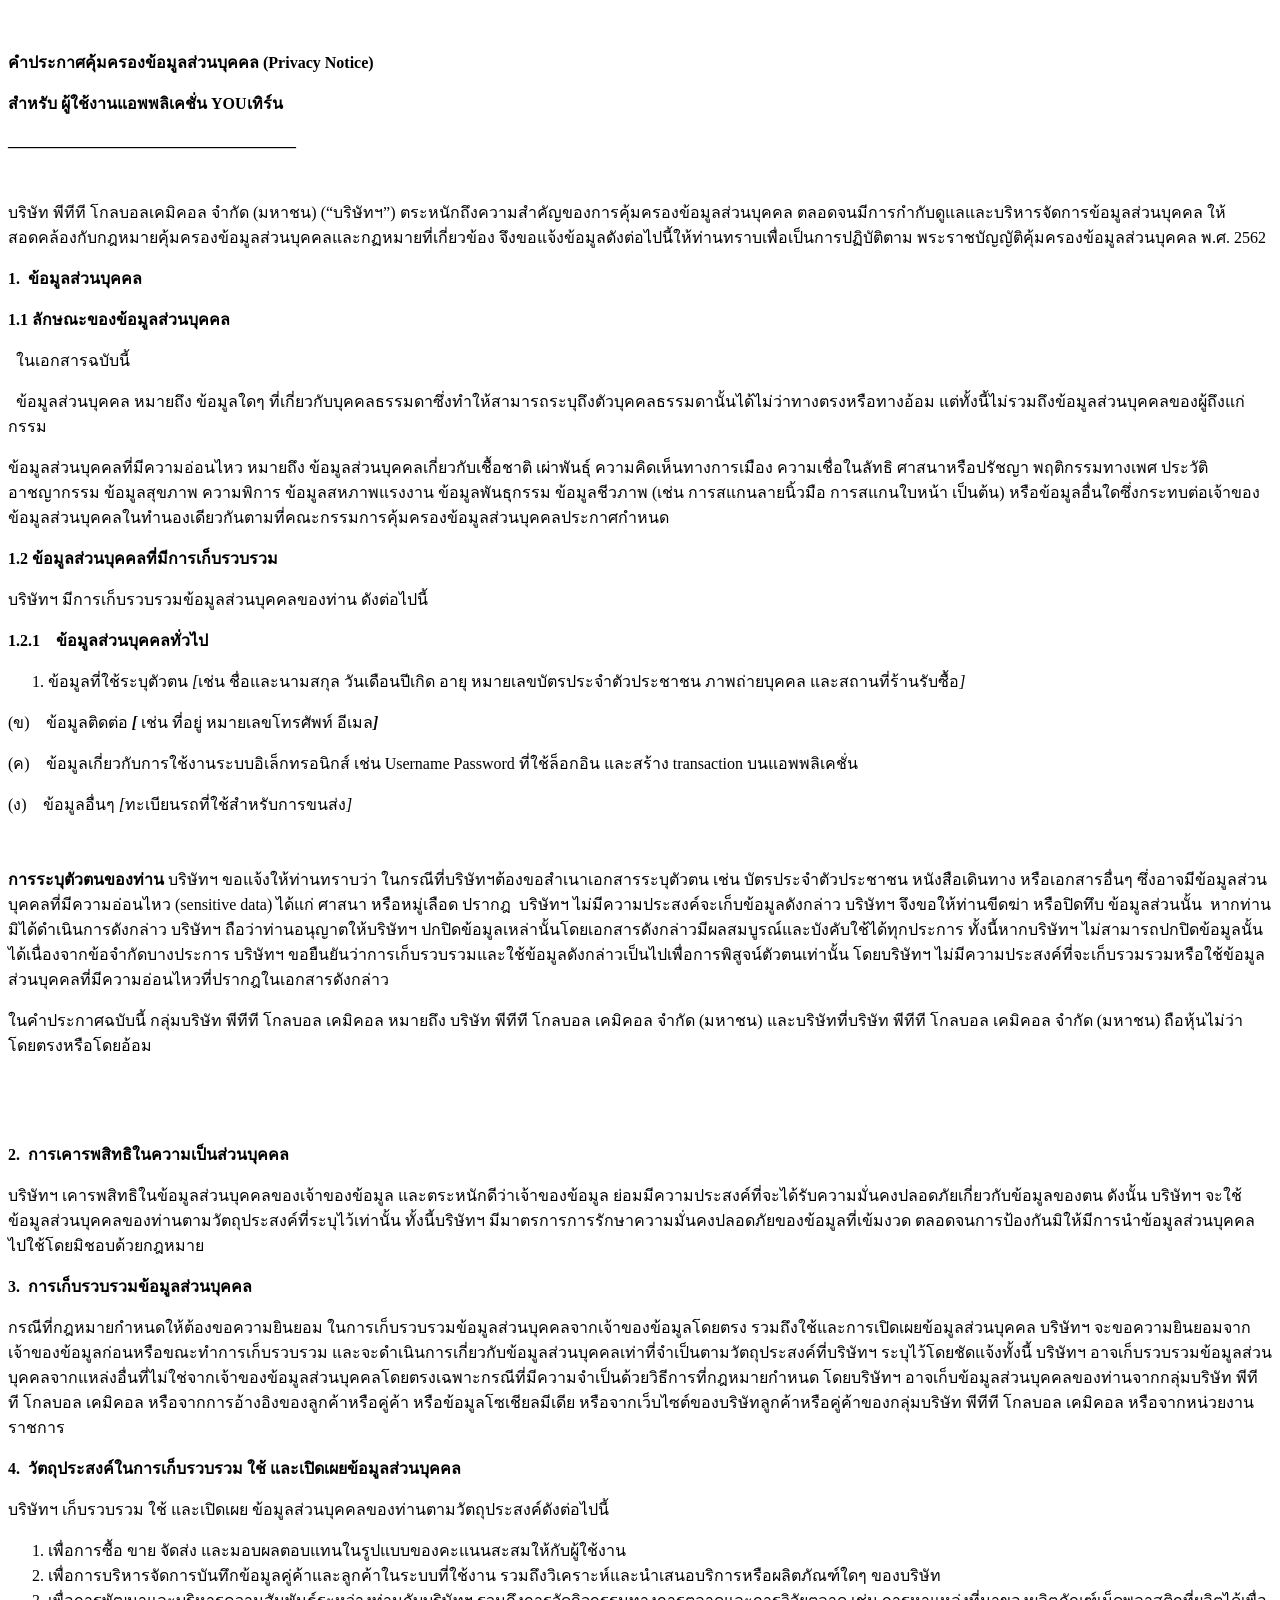
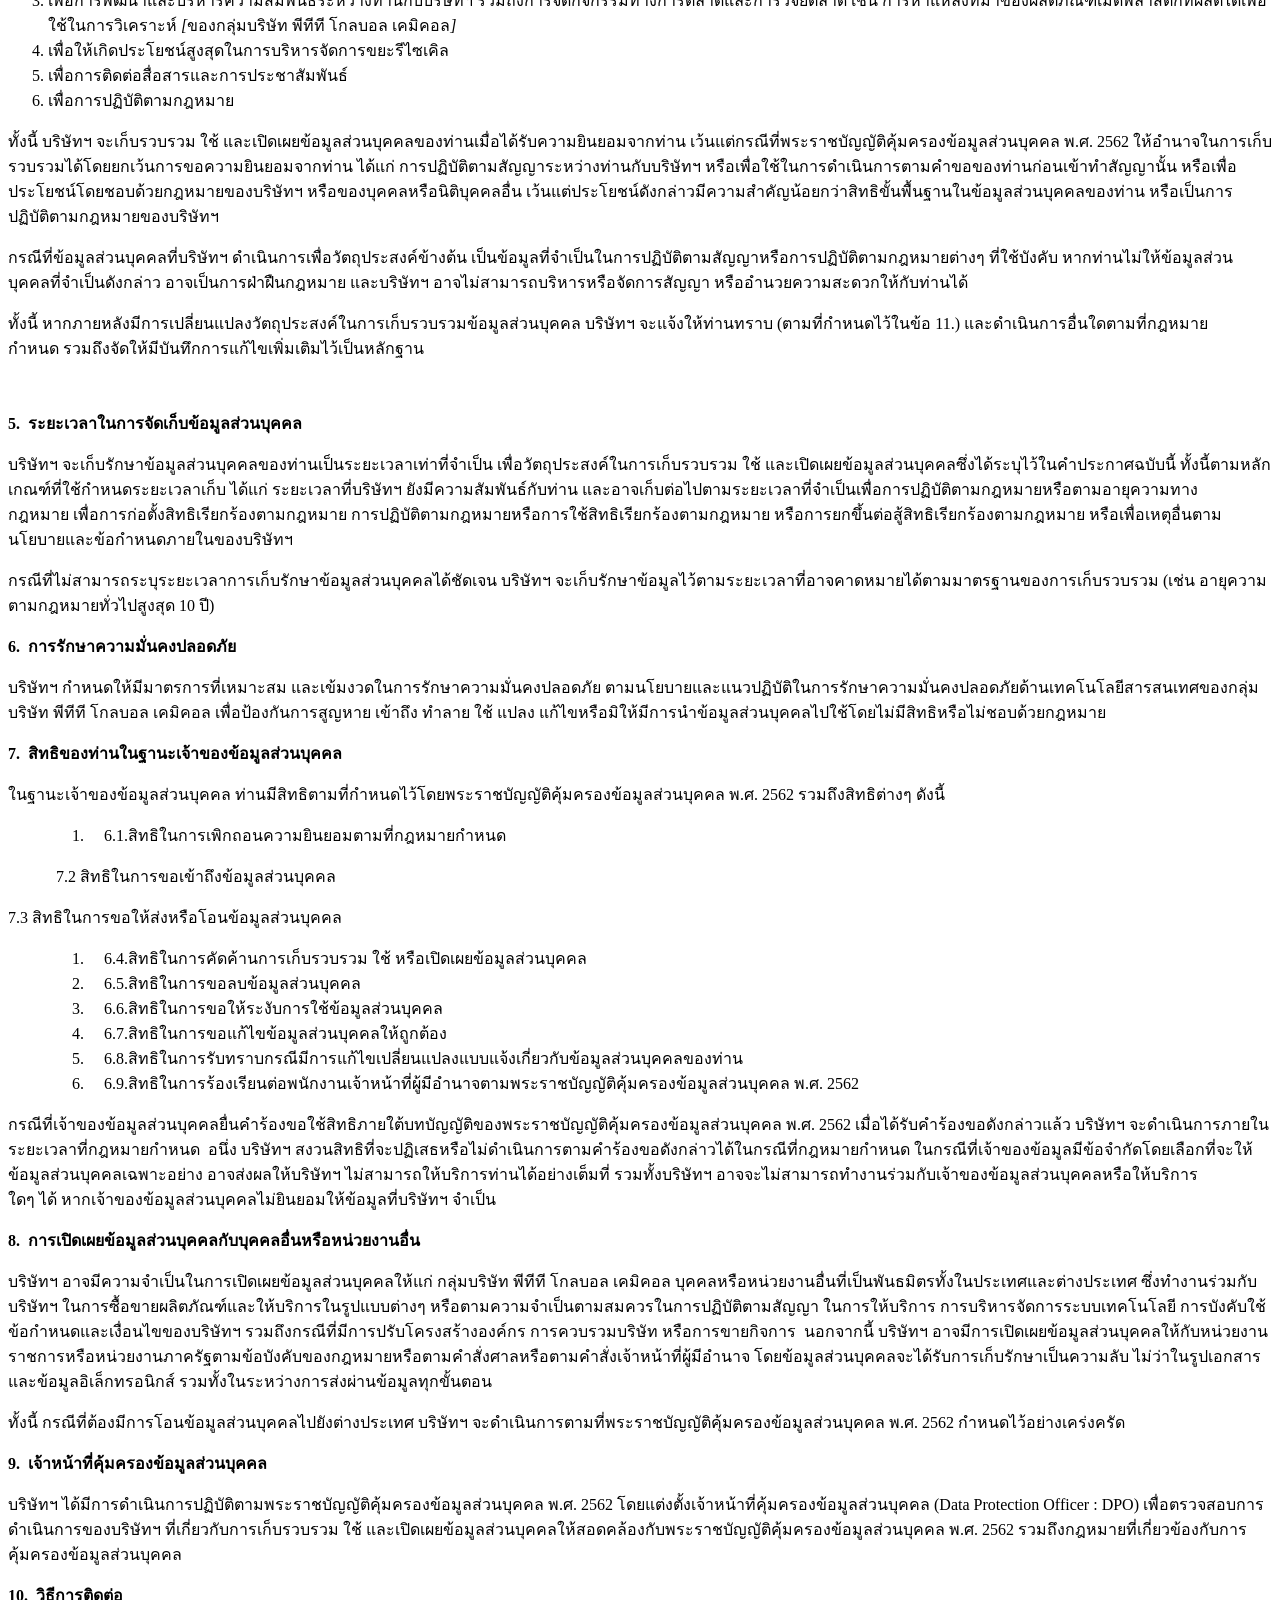
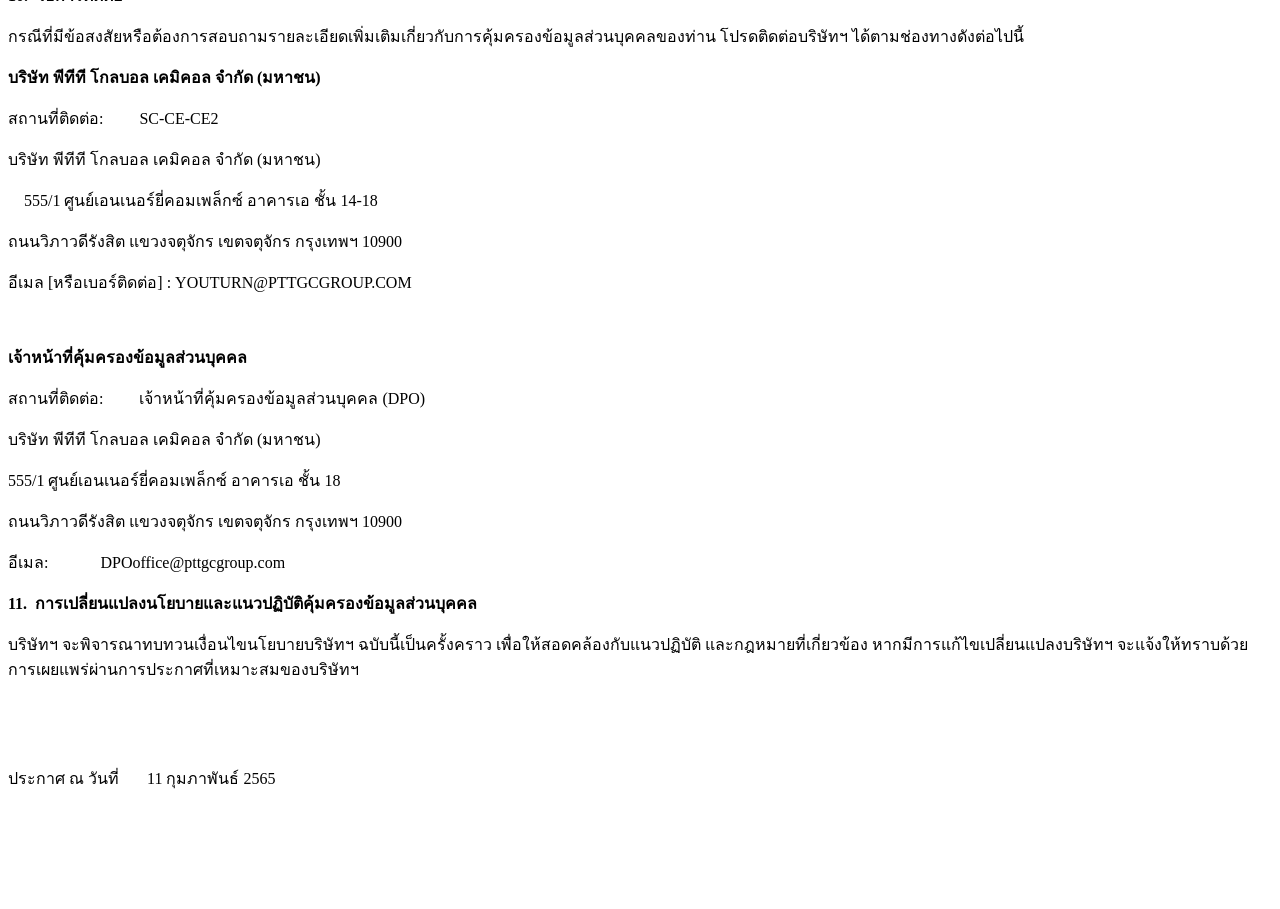
==== pdpa.html @ 8da5b26d "add pdpa" ====
<!DOCTYPE html>
<html>

<head>
    <title></title>
</head>

<body spellcheck="false">
    <p class="p1"><span class="Apple-converted-space">&nbsp;</span></p>
    <p class="p2"><strong>คำประกาศคุ้มครองข้อมูลส่วนบุคคล</strong><span class="s1"><strong>&nbsp;(Privacy Notice)</strong></span></p>
    <p class="p2"><strong>สำหรับ</strong><span class="s1"><strong>&nbsp;</strong></span><strong>ผู้ใช้งานแอพพลิเคชั่น</strong><span class="s1"><strong>&nbsp;YOU</strong></span><strong>เทิร์น</strong></p>
    <p class="p3"><strong>____________________________________</strong></p>
    <p class="p4"><br></p>
    <p class="p5">บริษัท<span class="s2">&nbsp;</span>พีทีที<span class="s2">&nbsp;</span>โกลบอลเคมิคอล<span class="s2">&nbsp;</span>จำกัด<span class="s2">&nbsp;(</span>มหาชน<span class="s2">) (&ldquo;</span>บริษัทฯ<span class="s2">&rdquo;)&nbsp;</span>ตระหนักถึงความสำคัญของการคุ้มครองข้อมูลส่วนบุคคล<span class="s2">&nbsp;</span>ตลอดจนมีการกำกับดูแลและบริหารจัดการข้อมูลส่วนบุคคล<span class="s2">&nbsp;</span>ให้สอดคล้องกับกฎหมายคุ้มครองข้อมูลส่วนบุคคลและกฏหมายที่เกี่ยวข้อง<span class="s2">&nbsp;</span>จึงขอแจ้งข้อมูลดังต่อไปนี้ให้ท่านทราบเพื่อเป็นการปฏิบัติตาม<span class="s2">&nbsp;</span>พระราชบัญญัติคุ้มครองข้อมูลส่วนบุคคล<span class="s2">&nbsp;</span>พ<span class="s3">.</span>ศ<span class="s3">.&nbsp;</span><span class="s2">2562</span></p>
    <p class="p6"><span class="s2"><strong>1.<span class="Apple-converted-space">&nbsp;&nbsp;</span></strong></span><strong>ข้อมูลส่วนบุคคล</strong><span class="s2"><strong><span class="Apple-converted-space">&nbsp;</span></strong></span></p>
    <p class="p6"><span class="s2"><strong>1.1&nbsp;</strong></span><strong>ลักษณะของข้อมูลส่วนบุคคล</strong></p>
    <p class="p7"><span class="s2"><span class="Apple-converted-space">&nbsp;&nbsp;</span></span>ในเอกสารฉบับนี้<span class="s2"><span class="Apple-converted-space">&nbsp;</span></span></p>
    <p class="p7"><span class="s2"><span class="Apple-converted-space">&nbsp;&nbsp;</span></span>ข้อมูลส่วนบุคคล<span class="s2">&nbsp;</span>หมายถึง<span class="s2">&nbsp;</span>ข้อมูลใดๆ<span class="s2">&nbsp;</span>ที่เกี่ยวกับบุคคลธรรมดาซึ่งทำให้สามารถระบุถึงตัวบุคคลธรรมดานั้นได้ไม่ว่าทางตรงหรือทางอ้อม<span class="s2">&nbsp;</span>แต่ทั้งนี้ไม่รวมถึงข้อมูลส่วนบุคคลของผู้ถึงแก่กรรม</p>
    <p class="p8">ข้อมูลส่วนบุคคลที่มีความอ่อนไหว<span class="s2">&nbsp;</span>หมายถึง<span class="s2">&nbsp;</span>ข้อมูลส่วนบุคคลเกี่ยวกับเชื้อชาติ<span class="s2">&nbsp;</span>เผ่าพันธุ์<span class="s2">&nbsp;</span>ความคิดเห็นทางการเมือง<span class="s2">&nbsp;</span>ความเชื่อในลัทธิ<span class="s2">&nbsp;</span>ศาสนาหรือปรัชญา<span class="s2">&nbsp;</span>พฤติกรรมทางเพศ<span class="s2">&nbsp;</span>ประวัติอาชญากรรม<span class="s2">&nbsp;</span>ข้อมูลสุขภาพ<span class="s2">&nbsp;</span>ความพิการ<span class="s2">&nbsp;</span>ข้อมูลสหภาพแรงงาน<span class="s2">&nbsp;</span>ข้อมูลพันธุกรรม<span class="s2">&nbsp;</span>ข้อมูลชีวภาพ<span class="s2">&nbsp;(</span>เช่น<span class="s2">&nbsp;</span>การสแกนลายนิ้วมือ<span class="s2">&nbsp;</span>การสแกนใบหน้า<span class="s2">&nbsp;</span>เป็นต้น<span class="s2">)&nbsp;</span>หรือข้อมูลอื่นใดซึ่งกระทบต่อเจ้าของข้อมูลส่วนบุคคลในทำนองเดียวกันตามที่คณะกรรมการคุ้มครองข้อมูลส่วนบุคคลประกาศกำหนด</p>
    <p class="p6"><span class="s2"><strong>1.2&nbsp;</strong></span><strong>ข้อมูลส่วนบุคคลที่มีการเก็บรวบรวม</strong></p>
    <p class="p6">บริษัทฯ<span class="s2">&nbsp;</span>มีการเก็บรวบรวมข้อมูลส่วนบุคคลของท่าน<span class="s2">&nbsp;</span>ดังต่อไปนี้<span class="s2"><span class="Apple-converted-space">&nbsp;</span></span></p>
    <p class="p9"><span class="s2"><strong>1.2.1 &nbsp; &nbsp;</strong></span><strong>ข้อมูลส่วนบุคคลทั่วไป</strong><span class="s2"><strong><span class="Apple-converted-space">&nbsp;</span></strong></span></p>
    <ol class="ol1">
        <li class="li10">ข้อมูลที่ใช้ระบุตัวตน<span class="s4">&nbsp;<em>[</em></span>เช่น<span class="s4"><em>&nbsp;</em></span>ชื่อและนามสกุล<span class="s4"><em>&nbsp;</em></span>วันเดือนปีเกิด<span class="s4"><em>&nbsp;</em></span>อายุ<span class="s4"><em>&nbsp;</em></span>หมายเลขบัตรประจำตัวประชาชน<span class="s4"><em>&nbsp;</em></span>ภาพถ่ายบุคคล<span class="s4"><em>&nbsp;</em></span>และสถานที่ร้านรับซื้อ<span class="s4"><em>]<span class="Apple-converted-space">&nbsp; &nbsp;</span></em></span></li>
    </ol>
    <p class="p11"><span class="s4">(</span>ข<span class="s4">) &nbsp; &nbsp;</span>ข้อมูลติดต่อ<span class="s4">&nbsp;<strong><em>[</em></strong><em>&nbsp;</em></span>เช่น<span class="s4"><em>&nbsp;</em></span>ที่อยู่<span class="s4"><em>&nbsp;</em></span>หมายเลขโทรศัพท์<span class="s4"><em>&nbsp;</em></span>อีเมล<span class="s4"><strong><em>]<span class="Apple-converted-space">&nbsp;</span></em></strong></span></p>
    <p class="p12"><span class="s4">(</span>ค<span class="s4">) &nbsp; &nbsp;</span>ข้อมูลเกี่ยวกับการใช้งานระบบอิเล็กทรอนิกส์<span class="s2"><strong><em>&nbsp;</em></strong></span>เช่น<span class="s2">&nbsp;Username Password&nbsp;</span>ที่ใช้ล็อกอิน<span class="s2">&nbsp;</span>และสร้าง<span class="s2">&nbsp;transaction&nbsp;</span>บนแอพพลิเคชั่น</p>
    <p class="p13"><span class="s4">(</span>ง<span class="s4">) &nbsp; &nbsp;</span>ข้อมูลอื่นๆ<span class="s4"><em>&nbsp;[</em></span>ทะเบียนรถที่ใช้สำหรับการขนส่ง<span class="s4"><em>]</em><span class="Apple-converted-space">&nbsp;</span></span></p>
    <p class="p14"><br></p>
    <p class="p15"><strong>การระบุตัวตนของท่าน</strong><span class="s4">&nbsp;</span>บริษัทฯ<span class="s4">&nbsp;</span>ขอแจ้งให้ท่านทราบว่า<span class="s4">&nbsp;</span>ในกรณีที่บริษัทฯต้องขอสำเนาเอกสารระบุตัวตน<span class="s4">&nbsp;</span>เช่น<span class="s4">&nbsp;</span>บัตรประจำตัวประชาชน<span class="s4">&nbsp;</span>หนังสือเดินทาง<span class="s4">&nbsp;</span>หรือเอกสารอื่นๆ<span class="s4">&nbsp;</span>ซึ่งอาจมีข้อมูลส่วนบุคคลที่มีความอ่อนไหว<span class="s4">&nbsp;(sensitive data)&nbsp;</span>ได้แก่<span class="s4">&nbsp;</span>ศาสนา<span class="s4">&nbsp;</span>หรือหมู่เลือด<span class="s4">&nbsp;</span>ปรากฎ<span class="s4"><span class="Apple-converted-space">&nbsp;&nbsp;</span></span>บริษัทฯ<span class="s4">&nbsp;</span>ไม่มีความประสงค์จะเก็บข้อมูลดังกล่าว<span class="s4">&nbsp;</span>บริษัทฯ<span class="s4">&nbsp;</span>จึงขอให้ท่านขีดฆ่า<span class="s4">&nbsp;</span>หรือปิดทึบ<span class="s4">&nbsp;</span>ข้อมูลส่วนนั้น<span class="s4"><span class="Apple-converted-space">&nbsp;&nbsp;</span></span>หากท่านมิได้ดำเนินการดังกล่าว<span class="s4">&nbsp;</span>บริษัทฯ<span class="s4">&nbsp;</span>ถือว่าท่านอนุญาตให้บริษัทฯ<span class="s4">&nbsp;</span>ปกปิดข้อมูลเหล่านั้นโดยเอกสารดังกล่าวมีผลสมบูรณ์และบังคับใช้ได้ทุกประการ<span class="s4">&nbsp;</span>ทั้งนี้หากบริษัทฯ<span class="s4">&nbsp;</span>ไม่สามารถปกปิดข้อมูลนั้นได้เนื่องจากข้อจำกัดบางประการ<span class="s4">&nbsp;</span>บริษัทฯ<span class="s4">&nbsp;</span>ขอยืนยันว่าการเก็บรวบรวมและใช้ข้อมูลดังกล่าวเป็นไปเพื่อการพิสูจน์ตัวตนเท่านั้น<span class="s4">&nbsp;</span>โดยบริษัทฯ<span class="s4">&nbsp;</span>ไม่มีความประสงค์ที่จะเก็บรวมรวมหรือใช้ข้อมูลส่วนบุคคลที่มีความอ่อนไหวที่ปรากฎในเอกสารดังกล่าว</p>
    <p class="p15">ในคำประกาศฉบับนี้<span class="s4">&nbsp;</span>กลุ่มบริษัท<span class="s4">&nbsp;</span>พีทีที<span class="s4">&nbsp;</span>โกลบอล<span class="s4">&nbsp;</span>เคมิคอล<span class="s4">&nbsp;</span>หมายถึง<span class="s4">&nbsp;</span>บริษัท<span class="s4">&nbsp;</span>พีทีที<span class="s4">&nbsp;</span>โกลบอล<span class="s4">&nbsp;</span>เคมิคอล<span class="s4">&nbsp;</span>จำกัด<span class="s4">&nbsp;(</span>มหาชน<span class="s4">)&nbsp;</span>และบริษัทที่บริษัท<span class="s4">&nbsp;</span>พีทีที<span class="s4">&nbsp;</span>โกลบอล<span class="s4">&nbsp;</span>เคมิคอล<span class="s4">&nbsp;</span>จำกัด<span class="s4">&nbsp;(</span>มหาชน<span class="s4">)&nbsp;</span>ถือหุ้นไม่ว่าโดยตรงหรือโดยอ้อม</p>
    <p class="p16"><br></p>
    <p class="p17" dir="rtl"><br></p>
    <p class="p6"><span class="s2"><strong>2.<span class="Apple-converted-space">&nbsp;&nbsp;</span></strong></span><strong>การเคารพสิทธิในความเป็นส่วนบุคคล</strong></p>
    <p class="p8">บริษัทฯ<span class="s2">&nbsp;</span>เคารพสิทธิในข้อมูลส่วนบุคคลของเจ้าของข้อมูล<span class="s2">&nbsp;</span>และตระหนักดีว่าเจ้าของข้อมูล<span class="s5">&nbsp;</span>ย่อมมีความประสงค์ที่จะได้รับความมั่นคงปลอดภัยเกี่ยวกับข้อมูลของตน<span class="s2">&nbsp;</span>ดังนั้น<span class="s2">&nbsp;</span>บริษัทฯ<span class="s2">&nbsp;</span>จะใช้ข้อมูลส่วนบุคคลของท่านตามวัตถุประสงค์ที่ระบุไว้เท่านั้น<span class="s2">&nbsp;</span>ทั้งนี้บริษัทฯ<span class="s2">&nbsp;</span>มีมาตรการการรักษาความมั่นคงปลอดภัยของข้อมูลที่เข้มงวด<span class="s2">&nbsp;</span>ตลอดจนการป้องกันมิให้มีการนำข้อมูลส่วนบุคคลไปใช้โดยมิชอบด้วยกฎหมาย</p>
    <p class="p6"><span class="s2"><strong>3.<span class="Apple-converted-space">&nbsp;&nbsp;</span></strong></span><strong>การเก็บรวบรวมข้อมูลส่วนบุคคล</strong><span class="s2"><strong><span class="Apple-converted-space">&nbsp;</span></strong></span></p>
    <p class="p18">กรณีที่กฎหมายกำหนดให้ต้องขอความยินยอม<span class="s2">&nbsp;</span>ในการเก็บรวบรวมข้อมูลส่วนบุคคลจากเจ้าของข้อมูลโดยตรง<span class="s2">&nbsp;</span>รวมถึงใช้และการเปิดเผยข้อมูลส่วนบุคคล<span class="s2">&nbsp;</span>บริษัทฯ<span class="s2">&nbsp;</span>จะขอความยินยอมจากเจ้าของข้อมูลก่อนหรือขณะทำการเก็บรวบรวม<span class="s2">&nbsp;</span>และจะดำเนินการเกี่ยวกับข้อมูลส่วนบุคคลเท่าที่จำเป็นตามวัตถุประสงค์ที่บริษัทฯ<span class="s2">&nbsp;</span>ระบุไว้โดยชัดแจ้งทั้งนี้<span class="s2">&nbsp;</span>บริษัทฯ<span class="s2">&nbsp;</span>อาจเก็บรวบรวมข้อมูลส่วนบุคคลจากแหล่งอื่นที่ไม่ใช่จากเจ้าของข้อมูลส่วนบุคคลโดยตรงเฉพาะกรณีที่มีความจำเป็นด้วยวิธีการที่กฎหมายกำหนด<span class="s2">&nbsp;</span>โดยบริษัทฯ<span class="s2">&nbsp;</span>อาจเก็บข้อมูลส่วนบุคคลของท่านจากกลุ่มบริษัท<span class="s2">&nbsp;</span>พีทีที<span class="s2">&nbsp;</span>โกลบอล<span class="s2">&nbsp;</span>เคมิคอล<span class="s2">&nbsp;</span>หรือจากการอ้างอิงของลูกค้าหรือคู่ค้า<span class="s2">&nbsp;</span>หรือ<span class="s6">ข้อมูลโซเชียลมีเดีย</span><span class="s2">&nbsp;</span>หรือจากเว็บไซต์ของบริษัทลูกค้าหรือคู่ค้าของกลุ่มบริษัท<span class="s2">&nbsp;</span>พีทีที<span class="s2">&nbsp;</span>โกลบอล<span class="s2">&nbsp;</span>เคมิคอล<span class="s2">&nbsp;</span>หรือจากหน่วยงานราชการ</p>
    <p class="p19"><span class="s2"><strong>4.<span class="Apple-converted-space">&nbsp;&nbsp;</span></strong></span><strong>วัตถุประสงค์ในการเก็บรวบรวม</strong><span class="s2"><strong>&nbsp;</strong></span><strong>ใช้</strong><span class="s2"><strong>&nbsp;</strong></span><strong>และเปิดเผยข้อมูลส่วนบุคคล</strong></p>
    <p class="p20">บริษัทฯ<span class="s4">&nbsp;</span>เก็บรวบรวม<span class="s4">&nbsp;</span>ใช้<span class="s4">&nbsp;</span>และเปิดเผย<span class="s4">&nbsp;</span>ข้อมูลส่วนบุคคลของท่านตามวัตถุประสงค์ดังต่อไปนี้<span class="s4"><span class="Apple-converted-space">&nbsp;</span></span></p>
    <ol class="ol1">
        <li class="li21"><span class="s6">เพื่อการซื้อ</span><span class="s8"><em>&nbsp;</em></span><span class="s6">ขาย</span><span class="s8"><em>&nbsp;</em></span><span class="s6">จัดส่ง</span><span class="s8"><em>&nbsp;</em></span><span class="s6">และมอบผลตอบแทนในรูปแบบของคะแนนสะสมให้กับผู้ใช้งาน</span></li>
        <li class="li21"><span class="s6">เพื่อการบริหารจัดการบันทึกข้อมูลคู่ค้าและลูกค้าในระบบที่ใช้งาน</span><span class="s8"><em>&nbsp;</em></span><span class="s6">รวมถึงวิเคราะห์และนำเสนอบริการหรือผลิตภัณฑ์ใดๆ</span><span class="s8"><em>&nbsp;</em></span><span class="s6">ของบริษัท</span></li>
        <li class="li22">เพื่อการพัฒนาและบริหารความสัมพันธ์ระหว่างท่านกับบริษัทฯ<span class="s4"><em>&nbsp;</em></span>รวมถึงการจัดกิจกรรมทางการตลาดและการวิจัยตลาด<span class="s4"><em>&nbsp;</em></span>เช่น<span class="s4"><em>&nbsp;</em></span>การหาแหล่งที่มาของผลิตภัณฑ์เม็ดพลาสติกที่ผลิตได้เพื่อใช้ในการวิเคราะห์<span class="s4"><em>&nbsp;[</em></span>ของกลุ่มบริษัท<span class="s4"><em>&nbsp;</em></span>พีทีที<span class="s4"><em>&nbsp;</em></span>โกลบอล<span class="s4"><em>&nbsp;</em></span>เคมิคอล<span class="s4"><em>]</em></span></li>
        <li class="li21"><span class="s6">เพื่อให้เกิดประโยชน์สูงสุดในการบริหารจัดการขยะรีไซเคิล</span></li>
        <li class="li21"><span class="s6">เพื่อการติดต่อสื่อสารและการประชาสัมพันธ์</span></li>
        <li class="li21"><span class="s6">เพื่อการปฏิบัติตามกฎหมาย</span></li>
    </ol>
    <p class="p23">ทั้งนี้<span class="s4">&nbsp;</span>บริษัทฯ<span class="s4">&nbsp;</span>จะเก็บรวบรวม<span class="s4">&nbsp;</span>ใช้<span class="s4">&nbsp;</span>และเปิดเผยข้อมูลส่วนบุคคลของท่านเมื่อได้รับความยินยอมจากท่าน<span class="s4">&nbsp;</span>เว้นแต่กรณีที่พระราชบัญญัติคุ้มครองข้อมูลส่วนบุคคล<span class="s4">&nbsp;</span>พ<span class="s4">.</span>ศ<span class="s4">. 2562&nbsp;</span>ให้อำนาจในการเก็บรวบรวมได้โดยยกเว้นการขอความยินยอมจากท่าน<span class="s4">&nbsp;</span>ได้แก่<span class="s4">&nbsp;</span>การปฏิบัติตามสัญญาระหว่างท่านกับบริษัทฯ<span class="s4">&nbsp;</span>หรือเพื่อใช้ในการดำเนินการตามคำขอของท่านก่อนเข้าทำสัญญานั้น<span class="s4">&nbsp;</span>หรือเพื่อประโยชน์โดยชอบด้วยกฎหมายของบริษัทฯ<span class="s4">&nbsp;</span>หรือของบุคคลหรือนิติบุคคลอื่น<span class="s4">&nbsp;</span>เว้นแต่ประโยชน์ดังกล่าวมีความสำคัญน้อยกว่าสิทธิขั้นพื้นฐานในข้อมูลส่วนบุคคลของท่าน<span class="s4">&nbsp;</span>หรือเป็นการปฏิบัติตามกฎหมายของบริษัทฯ</p>
    <p class="p23">กรณีที่ข้อมูลส่วนบุคคลที่บริษัทฯ<span class="s4">&nbsp;</span>ดำเนินการเพื่อวัตถุประสงค์ข้างต้น<span class="s4">&nbsp;</span>เป็นข้อมูลที่จำเป็นในการปฏิบัติตามสัญญาหรือการปฏิบัติตามกฎหมายต่างๆ<span class="s4">&nbsp;</span>ที่ใช้บังคับ<span class="s4">&nbsp;</span>หากท่านไม่ให้ข้อมูลส่วนบุคคลที่จำเป็นดังกล่าว<span class="s4">&nbsp;</span>อาจเป็นการฝ่าฝืนกฎหมาย<span class="s4">&nbsp;</span>และบริษัทฯ<span class="s4">&nbsp;</span>อาจไม่สามารถบริหารหรือจัดการสัญญา<span class="s4">&nbsp;</span>หรืออำนวยความสะดวกให้กับท่านได้</p>
    <p class="p23">ทั้งนี้<span class="s4">&nbsp;</span>หากภายหลังมีการเปลี่ยนแปลงวัตถุประสงค์ในการเก็บรวบรวมข้อมูลส่วนบุคคล<span class="s4">&nbsp;</span>บริษัทฯ<span class="s4">&nbsp;</span>จะแจ้งให้ท่านทราบ<span class="s4">&nbsp;(</span>ตามที่กำหนดไว้ในข้อ<span class="s4">&nbsp;11.)&nbsp;</span>และดำเนินการอื่นใดตามที่กฎหมายกำหนด<span class="s4">&nbsp;</span>รวมถึงจัดให้มีบันทึกการแก้ไขเพิ่มเติมไว้เป็นหลักฐาน</p>
    <p class="p24"><br></p>
    <p class="p6"><span class="s2"><strong>5.<span class="Apple-converted-space">&nbsp;&nbsp;</span></strong></span><strong>ระยะเวลาในการจัดเก็บข้อมูลส่วนบุคคล</strong><span class="s2"><strong><span class="Apple-converted-space">&nbsp;</span></strong></span></p>
    <p class="p23">บริษัทฯ<span class="s2">&nbsp;</span>จะเก็บรักษาข้อมูลส่วนบุคคลของท่านเป็นระยะเวลาเท่าที่จำเป็น<span class="s2">&nbsp;</span>เพื่อวัตถุประสงค์ในการเก็บรวบรวม<span class="s2">&nbsp;</span>ใช้<span class="s2">&nbsp;</span>และเปิดเผยข้อมูลส่วนบุคคลซึ่งได้ระบุไว้ในคำประกาศฉบับนี้<span class="s2">&nbsp;</span>ทั้งนี้ตามหลักเกณฑ์ที่ใช้กำหนดระยะเวลาเก็บ<span class="s2">&nbsp;</span>ได้แก่<span class="s2">&nbsp;</span>ระยะเวลาที่บริษัทฯ<span class="s2">&nbsp;</span>ยังมีความสัมพันธ์กับท่าน<span class="s2">&nbsp;</span>และอาจเก็บต่อไปตามระยะเวลาที่จำเป็นเพื่อการปฏิบัติตามกฎหมายหรือตามอายุความทางกฎหมาย<span class="s2">&nbsp;</span>เพื่อการก่อตั้งสิทธิเรียกร้องตามกฎหมาย<span class="s2">&nbsp;</span>การปฏิบัติตามกฎหมายหรือการใช้สิทธิเรียกร้องตามกฎหมาย<span class="s2">&nbsp;</span>หรือการยกขึ้นต่อสู้สิทธิเรียกร้องตามกฎหมาย<span class="s2">&nbsp;</span>หรือเพื่อเหตุอื่นตามนโยบายและข้อกำหนดภายในของบริษัทฯ</p>
    <p class="p25">กรณีที่ไม่สามารถระบุระยะเวลาการเก็บรักษาข้อมูลส่วนบุคคลได้ชัดเจน<span class="s2">&nbsp;</span>บริษัทฯ<span class="s2">&nbsp;</span>จะเก็บรักษาข้อมูลไว้ตามระยะเวลาที่อาจคาดหมายได้ตามมาตรฐานของการเก็บรวบรวม<span class="s2">&nbsp;(</span>เช่น<span class="s2">&nbsp;</span>อายุความตามกฎหมายทั่วไปสูงสุด<span class="s2">&nbsp;10&nbsp;</span>ปี<span class="s2">)</span></p>
    <p class="p6"><span class="s2"><strong>6.<span class="Apple-converted-space">&nbsp;&nbsp;</span></strong></span><strong>การรักษาความมั่นคงปลอดภัย</strong><span class="s2"><strong><span class="Apple-converted-space">&nbsp;</span></strong></span></p>
    <p class="p8">บริษัทฯ<span class="s2">&nbsp;</span>กำหนดให้มีมาตรการที่เหมาะสม<span class="s2">&nbsp;</span>และเข้มงวดในการรักษาความมั่นคงปลอดภัย<span class="s2">&nbsp;</span>ตามนโยบายและแนวปฏิบัติในการรักษาความมั่นคงปลอดภัยด้านเทคโนโลยีสารสนเทศของกลุ่มบริษัท<span class="s2">&nbsp;</span>พีทีที<span class="s2">&nbsp;</span>โกลบอล<span class="s2">&nbsp;</span>เคมิคอล<span class="s2">&nbsp;</span>เพื่อป้องกันการสูญหาย<span class="s2">&nbsp;</span>เข้าถึง<span class="s2">&nbsp;</span>ทำลาย<span class="s2">&nbsp;</span>ใช้<span class="s2">&nbsp;</span>แปลง<span class="s2">&nbsp;</span>แก้ไขหรือมิให้มีการนำข้อมูลส่วนบุคคลไปใช้โดยไม่มีสิทธิหรือไม่ชอบด้วยกฎหมาย<span class="s2"><span class="Apple-converted-space">&nbsp;</span></span></p>
    <p class="p6"><span class="s2"><strong>7.<span class="Apple-converted-space">&nbsp;&nbsp;</span></strong></span><strong>สิทธิของท่านในฐานะเจ้าของข้อมูลส่วนบุคคล</strong></p>
    <p class="p26">ในฐานะเจ้าของข้อมูลส่วนบุคคล<span class="s2">&nbsp;</span>ท่านมีสิทธิตามที่กำหนดไว้โดยพระราชบัญญัติคุ้มครองข้อมูลส่วนบุคคล<span class="s2">&nbsp;</span>พ<span class="s3">.</span>ศ<span class="s3">.&nbsp;</span><span class="s2">2562&nbsp;</span>รวมถึงสิทธิต่างๆ<span class="s2">&nbsp;</span>ดังนี้<span class="s2"><span class="Apple-converted-space">&nbsp;</span></span></p>
    <ol class="ol1">
        <ol class="ol1">
            <li class="li27"><span class="s2">&nbsp; &nbsp; 6.1.</span>สิทธิในการเพิกถอนความยินยอมตามที่กฎหมายกำหนด<span class="s2"><span class="Apple-converted-space">&nbsp;</span></span></li>
        </ol>
    </ol>
    <p class="p27"><span class="s2">&nbsp; &nbsp; &nbsp; &nbsp; &nbsp; &nbsp; 7.2&nbsp;</span>สิทธิในการขอเข้าถึงข้อมูลส่วนบุคคล<span class="s2"><span class="Apple-converted-space">&nbsp;</span></span></p>
    <p class="p28"><span class="s2">7.3&nbsp;</span>สิทธิในการขอให้ส่งหรือโอนข้อมูลส่วนบุคคล</p>
    <ol class="ol1">
        <ol class="ol1">
            <li class="li27"><span class="s2">&nbsp; &nbsp; 6.4.</span>สิทธิในการคัดค้านการเก็บรวบรวม<span class="s2">&nbsp;</span>ใช้<span class="s2">&nbsp;</span>หรือเปิดเผยข้อมูลส่วนบุคคล<span class="s2"><span class="Apple-converted-space">&nbsp;</span></span></li>
            <li class="li27"><span class="s2">&nbsp; &nbsp; 6.5.</span>สิทธิในการขอลบข้อมูลส่วนบุคคล</li>
            <li class="li27"><span class="s2">&nbsp; &nbsp; 6.6.</span>สิทธิในการขอให้ระงับการใช้ข้อมูลส่วนบุคคล<span class="s2"><span class="Apple-converted-space">&nbsp;</span></span></li>
            <li class="li27"><span class="s2">&nbsp; &nbsp; 6.7.</span>สิทธิในการขอแก้ไขข้อมูลส่วนบุคคลให้ถูกต้อง<span class="s2"><span class="Apple-converted-space">&nbsp;</span></span></li>
            <li class="li27"><span class="s2">&nbsp; &nbsp; 6.8.</span>สิทธิในการรับทราบกรณีมีการแก้ไขเปลี่ยนแปลงแบบแจ้งเกี่ยวกับข้อมูลส่วนบุคคลของท่าน</li>
            <li class="li27"><span class="s2">&nbsp; &nbsp; 6.9.</span>สิทธิในการร้องเรียนต่อพนักงานเจ้าหน้าที่ผู้มีอำนาจตามพระราชบัญญัติคุ้มครองข้อมูลส่วนบุคคล<span class="s2">&nbsp;</span>พ<span class="s2">.</span>ศ<span class="s2">. 2562</span></li>
        </ol>
    </ol>
    <p class="p29">กรณีที่เจ้าของข้อมูลส่วนบุคคลยื่นคำร้องขอใช้สิทธิภายใต้บทบัญญัติของพระราชบัญญัติคุ้มครองข้อมูลส่วนบุคคล<span class="s2">&nbsp;</span>พ<span class="s3">.</span>ศ<span class="s3">.&nbsp;</span><span class="s2">2562&nbsp;</span>เมื่อได้รับคำร้องขอดังกล่าวแล้ว<span class="s2">&nbsp;</span>บริษัทฯ<span class="s2">&nbsp;</span>จะดำเนินการภายในระยะเวลาที่กฎหมายกำหนด<span class="s2"><span class="Apple-converted-space">&nbsp;&nbsp;</span></span>อนึ่ง<span class="s2">&nbsp;</span>บริษัทฯ<span class="s2">&nbsp;</span>สงวนสิทธิที่จะปฏิเสธหรือไม่ดำเนินการตามคำร้องขอดังกล่าวได้ในกรณีที่กฎหมายกำหนด<span class="s2">&nbsp;</span>ในกรณีที่เจ้าของข้อมูลมีข้อจำกัดโดยเลือกที่จะให้ข้อมูลส่วนบุคคลเฉพาะอย่าง<span class="s2">&nbsp;</span>อาจส่งผลให้บริษัทฯ<span class="s2">&nbsp;</span>ไม่สามารถให้บริการท่านได้อย่างเต็มที่<span class="s2">&nbsp;</span>รวมทั้งบริษัทฯ<span class="s2">&nbsp;</span>อาจจะไม่สามารถทำงานร่วมกับเจ้าของข้อมูลส่วนบุคคลหรือให้บริการใดๆ<span class="s2">&nbsp;</span>ได้<span class="s2">&nbsp;</span>หากเจ้าของข้อมูลส่วนบุคคลไม่ยินยอมให้ข้อมูลที่บริษัทฯ<span class="s2">&nbsp;</span>จำเป็น</p>
    <p class="p6"><span class="s2"><strong>8.<span class="Apple-converted-space">&nbsp;&nbsp;</span></strong></span><strong>การเปิดเผยข้อมูลส่วนบุคคลกับบุคคลอื่นหรือหน่วยงานอื่น</strong></p>
    <p class="p30">บริษัทฯ<span class="s2">&nbsp;</span>อาจมีความจำเป็นในการเปิดเผยข้อมูลส่วนบุคคลให้แก่<span class="s2">&nbsp;</span>กลุ่มบริษัท<span class="s2">&nbsp;</span>พีทีที<span class="s2">&nbsp;</span>โกลบอล<span class="s2">&nbsp;</span>เคมิคอล<span class="s2">&nbsp;</span>บุคคลหรือหน่วยงานอื่นที่เป็นพันธมิตรทั้งในประเทศและต่างประเทศ<span class="s2">&nbsp;</span>ซึ่งทำงานร่วมกับบริษัทฯ<span class="s2">&nbsp;</span>ในการซื้อขายผลิตภัณฑ์และให้บริการในรูปแบบต่างๆ<span class="s2">&nbsp;</span>หรือตามความจำเป็นตามสมควรในการปฏิบัติตามสัญญา<span class="s2">&nbsp;</span>ในการให้บริการ<span class="s2">&nbsp;</span>การบริหารจัดการระบบเทคโนโลยี<span class="s2">&nbsp;</span>การบังคับใช้ข้อกำหนดและเงื่อนไขของบริษัทฯ<span class="s2">&nbsp;</span>รวมถึงกรณีที่มีการปรับโครงสร้างองค์กร<span class="s2">&nbsp;</span>การควบรวมบริษัท<span class="s2">&nbsp;</span>หรือการขายกิจการ<span class="s2"><span class="Apple-converted-space">&nbsp;&nbsp;</span></span>นอกจากนี้<span class="s2">&nbsp;</span>บริษัทฯ<span class="s2">&nbsp;</span>อาจมีการเปิดเผยข้อมูลส่วนบุคคลให้กับหน่วยงานราชการหรือหน่วยงานภาครัฐตามข้อบังคับของกฎหมายหรือตามคำสั่งศาลหรือตามคำสั่งเจ้าหน้าที่ผู้มีอำนาจ<span class="s5">&nbsp;</span>โดยข้อมูลส่วนบุคคลจะได้รับการเก็บรักษาเป็นความลับ<span class="s2">&nbsp;</span>ไม่ว่าในรูปเอกสารและข้อมูลอิเล็กทรอนิกส์<span class="s2">&nbsp;</span>รวมทั้งในระหว่างการส่งผ่านข้อมูลทุกขั้นตอน<span class="s2"><span class="Apple-converted-space">&nbsp;</span></span></p>
    <p class="p26">ทั้งนี้<span class="s2">&nbsp;</span>กรณีที่ต้องมีการโอนข้อมูลส่วนบุคคลไปยังต่างประเทศ<span class="s2">&nbsp;</span>บริษัทฯ<span class="s2">&nbsp;</span>จะดำเนินการตามที่พระราชบัญญัติคุ้มครองข้อมูลส่วนบุคคล<span class="s2">&nbsp;</span>พ<span class="s2">.</span>ศ<span class="s2">. 2562&nbsp;</span>กำหนดไว้อย่างเคร่งครัด<span class="s2"><span class="Apple-converted-space">&nbsp;</span></span></p>
    <p class="p6"><span class="s2"><strong>9.<span class="Apple-converted-space">&nbsp;&nbsp;</span></strong></span><strong>เจ้าหน้าที่คุ้มครองข้อมูลส่วนบุคคล</strong></p>
    <p class="p26">บริษัทฯ<span class="s2">&nbsp;</span>ได้มีการดำเนินการปฏิบัติตามพระราชบัญญัติคุ้มครองข้อมูลส่วนบุคคล<span class="s2">&nbsp;</span>พ<span class="s2">.</span>ศ<span class="s2">. 2562&nbsp;</span>โดยแต่งตั้งเจ้าหน้าที่คุ้มครองข้อมูลส่วนบุคคล<span class="s2">&nbsp;(Data Protection Officer : DPO)&nbsp;</span>เพื่อตรวจสอบการดำเนินการของบริษัทฯ<span class="s2">&nbsp;</span>ที่เกี่ยวกับการเก็บรวบรวม<span class="s2">&nbsp;</span>ใช้<span class="s2">&nbsp;</span>และเปิดเผยข้อมูลส่วนบุคคลให้สอดคล้องกับพระราชบัญญัติคุ้มครองข้อมูลส่วนบุคคล<span class="s2">&nbsp;</span>พ<span class="s2">.</span>ศ<span class="s2">. 2562&nbsp;</span>รวมถึงกฎหมายที่เกี่ยวข้องกับการคุ้มครองข้อมูลส่วนบุคคล<span class="s2"><span class="Apple-converted-space">&nbsp;</span></span></p>
    <p class="p31"><span class="s2"><strong>10.<span class="Apple-converted-space">&nbsp;&nbsp;</span></strong></span><strong>วิธีการติดต่อ</strong></p>
    <p class="p32">กรณีที่มีข้อสงสัยหรือต้องการสอบถามรายละเอียดเพิ่มเติมเกี่ยวกับการคุ้มครองข้อมูลส่วนบุคคลของท่าน<span class="s2">&nbsp;</span>โปรดติดต่อบริษัทฯ<span class="s2">&nbsp;</span>ได้ตามช่องทางดังต่อไปนี้</p>
    <p class="p33"><strong>บริษัท</strong><span class="s2"><strong>&nbsp;</strong></span><strong>พีทีที</strong><span class="s2"><strong>&nbsp;</strong></span><strong>โกลบอล</strong><span class="s2"><strong>&nbsp;</strong></span><strong>เคมิคอล</strong><span class="s2"><strong>&nbsp;</strong></span><strong>จำกัด</strong><span class="s2"><strong>&nbsp;(</strong></span><strong>มหาชน</strong><span class="s2"><strong>)</strong></span></p>
    <p class="p34"><span class="s9">สถานที่ติดต่อ</span>: &nbsp; &nbsp; &nbsp; &nbsp; SC-CE-CE2</p>
    <p class="p35">บริษัท<span class="s2">&nbsp;</span>พีทีที<span class="s2">&nbsp;</span>โกลบอล<span class="s2">&nbsp;</span>เคมิคอล<span class="s2">&nbsp;</span>จำกัด<span class="s2">&nbsp;(</span>มหาชน<span class="s2">)</span></p>
    <p class="p36"><span class="s2">&nbsp; &nbsp; 555/1&nbsp;</span>ศูนย์เอนเนอร์ยี่คอมเพล็กซ์<span class="s2">&nbsp;</span>อาคารเอ<span class="s2">&nbsp;</span>ชั้น<span class="s2">&nbsp;14-18</span></p>
    <p class="p35">ถนนวิภาวดีรังสิต<span class="s2">&nbsp;</span>แขวงจตุจักร<span class="s2">&nbsp;</span>เขตจตุจักร<span class="s2">&nbsp;</span>กรุงเทพฯ<span class="s2">&nbsp;10900</span></p>
    <p class="p37"><span class="s9">อีเมล</span> [<span class="s9">หรือเบอร์ติดต่อ</span>] : YOUTURN@PTTGCGROUP.COM <span class="Apple-converted-space">&nbsp; &nbsp;</span><span class="s10">&nbsp; &nbsp; &nbsp; &nbsp;&nbsp;</span></p>
    <p class="p38"><br></p>
    <p class="p33"><strong>เจ้าหน้าที่คุ้มครองข้อมูลส่วนบุคคล</strong></p>
    <p class="p33">สถานที่ติดต่อ<span class="s2">: &nbsp; &nbsp; &nbsp; &nbsp;&nbsp;</span>เจ้าหน้าที่คุ้มครองข้อมูลส่วนบุคคล<span class="s2">&nbsp;(DPO)</span></p>
    <p class="p35">บริษัท<span class="s2">&nbsp;</span>พีทีที<span class="s2">&nbsp;</span>โกลบอล<span class="s2">&nbsp;</span>เคมิคอล<span class="s2">&nbsp;</span>จำกัด<span class="s2">&nbsp;(</span>มหาชน<span class="s2">)</span></p>
    <p class="p39"><span class="s2">555/1&nbsp;</span>ศูนย์เอนเนอร์ยี่คอมเพล็กซ์<span class="s2">&nbsp;</span>อาคารเอ<span class="s2">&nbsp;</span>ชั้น<span class="s2">&nbsp;18</span></p>
    <p class="p35">ถนนวิภาวดีรังสิต<span class="s2">&nbsp;</span>แขวงจตุจักร<span class="s2">&nbsp;</span>เขตจตุจักร<span class="s2">&nbsp;</span>กรุงเทพฯ<span class="s2">&nbsp;10900</span></p>
    <p class="p40"><span class="s9">อีเมล</span>: &nbsp; &nbsp; &nbsp; &nbsp; &nbsp; &nbsp; DPOoffice@pttgcgroup.com</p>
    <p class="p6"><span class="s2"><strong>11.<span class="Apple-converted-space">&nbsp;&nbsp;</span></strong></span><strong>การเปลี่ยนแปลงนโยบายและแนวปฏิบัติคุ้มครองข้อมูลส่วนบุคคล</strong></p>
    <p class="p41">บริษัทฯ<span class="s2">&nbsp;</span>จะพิจารณาทบทวนเงื่อนไขนโยบายบริษัทฯ<span class="s2">&nbsp;</span>ฉบับนี้เป็นครั้งคราว<span class="s2">&nbsp;</span>เพื่อให้สอดคล้องกับแนวปฏิบัติ<span class="s2">&nbsp;</span>และกฎหมายที่เกี่ยวข้อง<span class="s2">&nbsp;</span>หากมีการแก้ไขเปลี่ยนแปลงบริษัทฯ<span class="s2">&nbsp;</span>จะแจ้งให้ทราบด้วยการเผยแพร่ผ่านการประกาศที่เหมาะสมของบริษัทฯ</p>
    <p class="p42"><br></p>
    <p class="p43"><br></p>
    <p class="p44">ประกาศ<span class="s2">&nbsp;</span>ณ<span class="s2">&nbsp;</span>วันที่<span class="s2">&nbsp;<span class="Apple-converted-space">&nbsp; &nbsp; &nbsp;&nbsp;</span>11&nbsp;</span>กุมภาพันธ์<span class="s2">&nbsp;2565</span><span class="s5"><span class="Apple-converted-space">&nbsp;</span></span></p>
    <p class="p45"><br></p>
    <p class="p45"><br></p>
    <p class="p46"><span class="Apple-converted-space">&nbsp; &nbsp; &nbsp; &nbsp; &nbsp; &nbsp; &nbsp; &nbsp; &nbsp; &nbsp; &nbsp; &nbsp; &nbsp; &nbsp; &nbsp; &nbsp; &nbsp; &nbsp;</span></p>
</body>

</html>
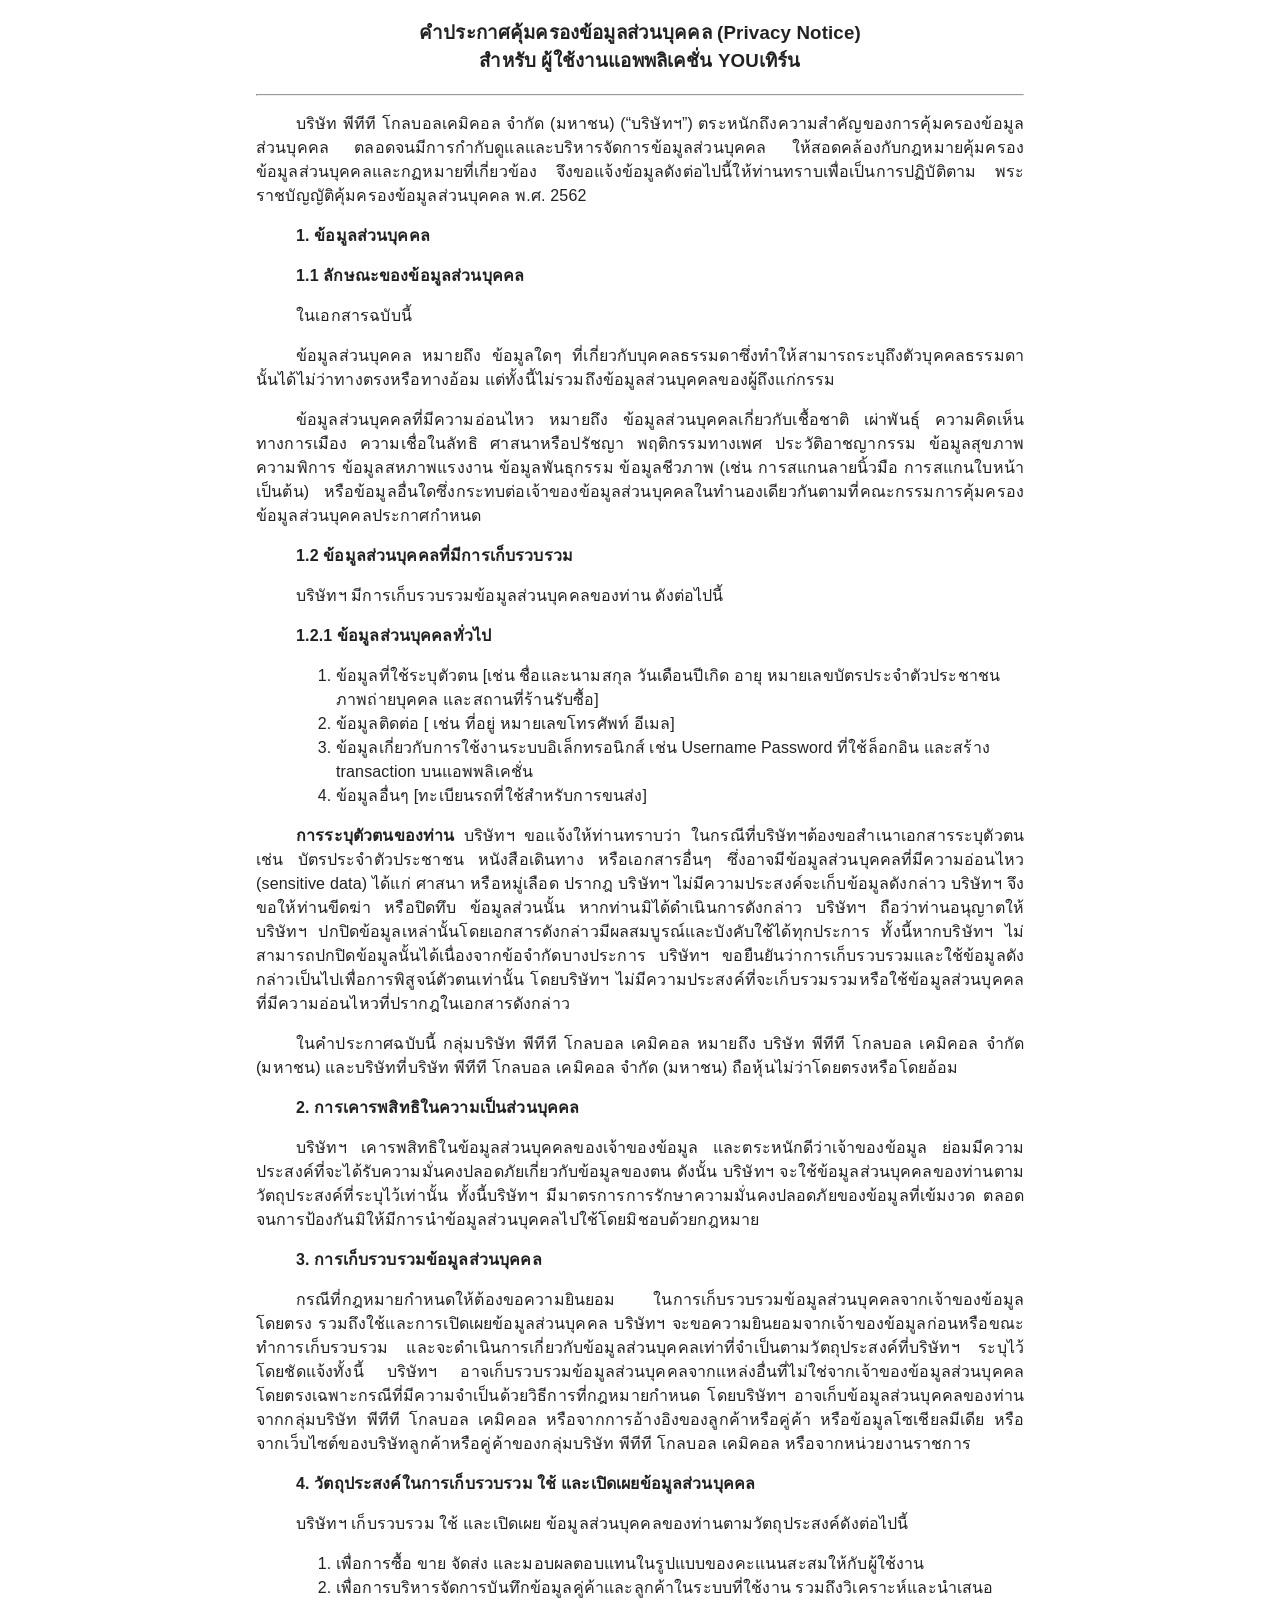
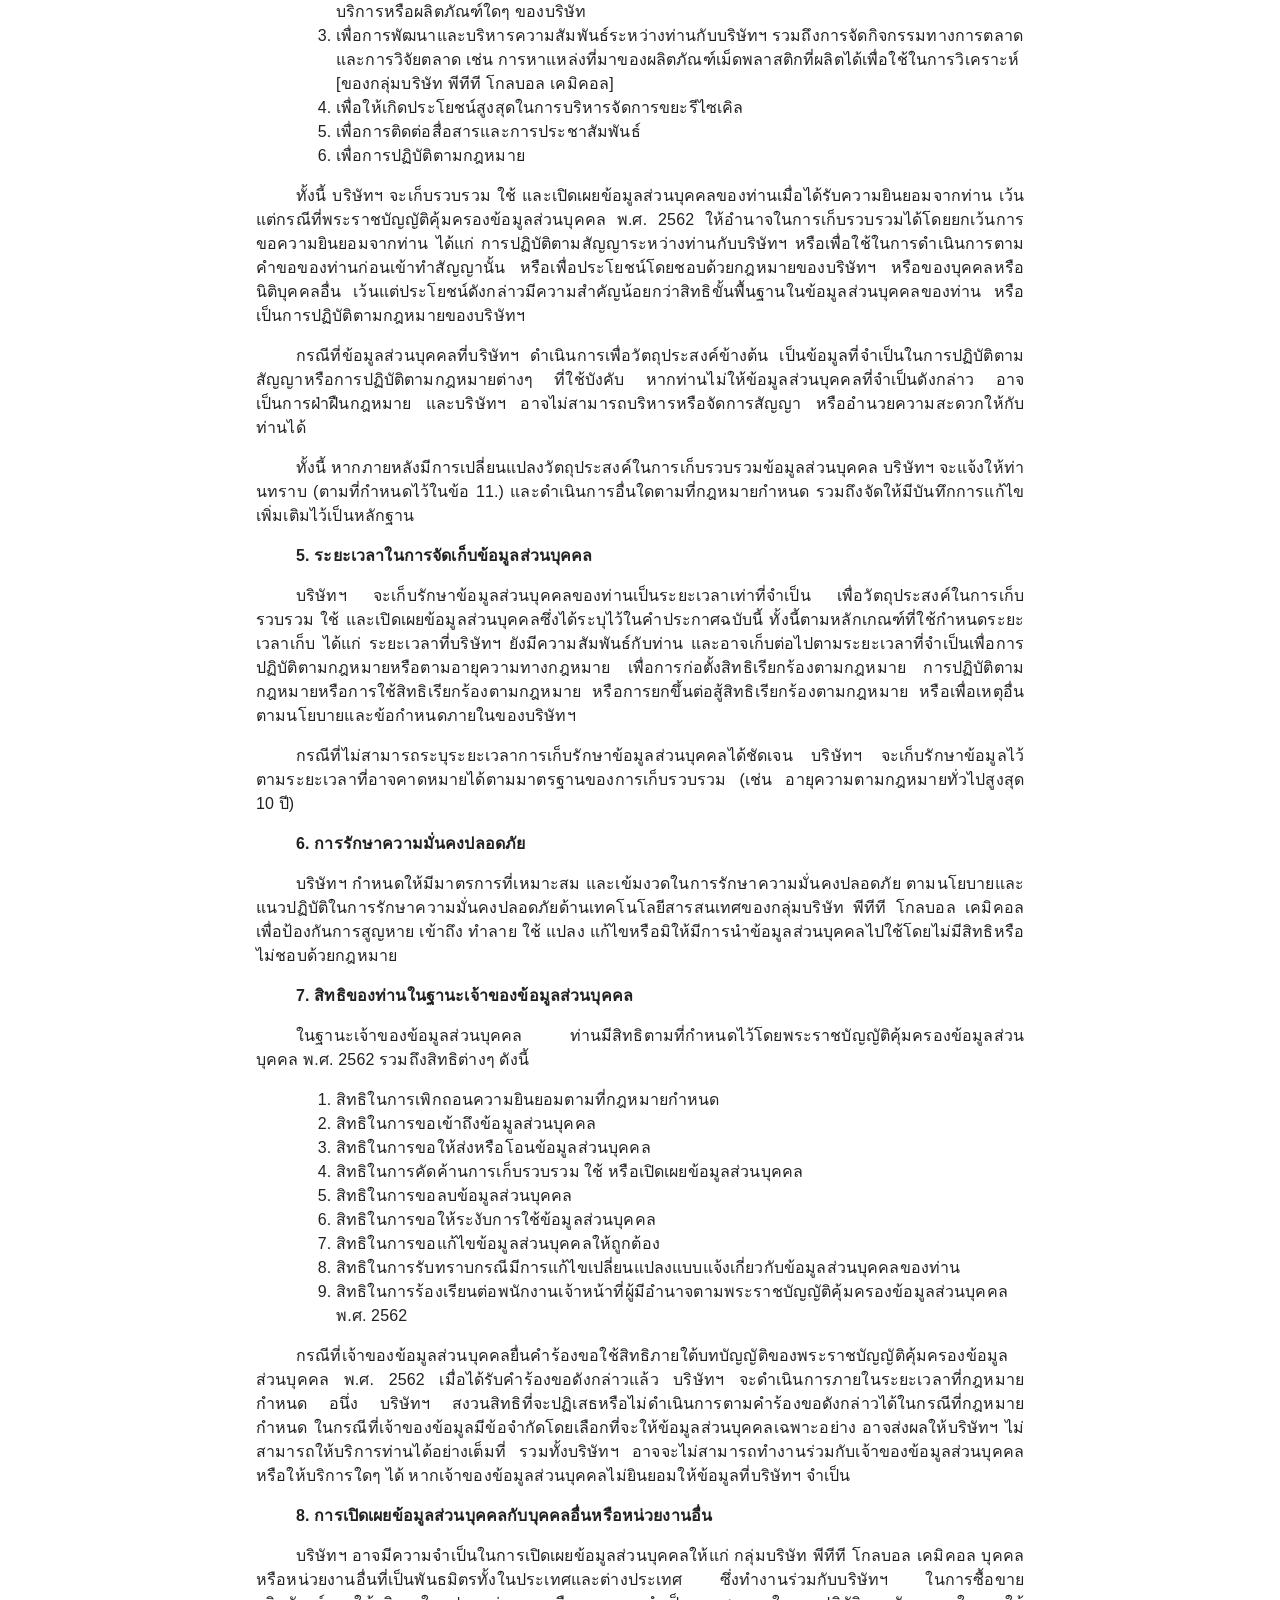
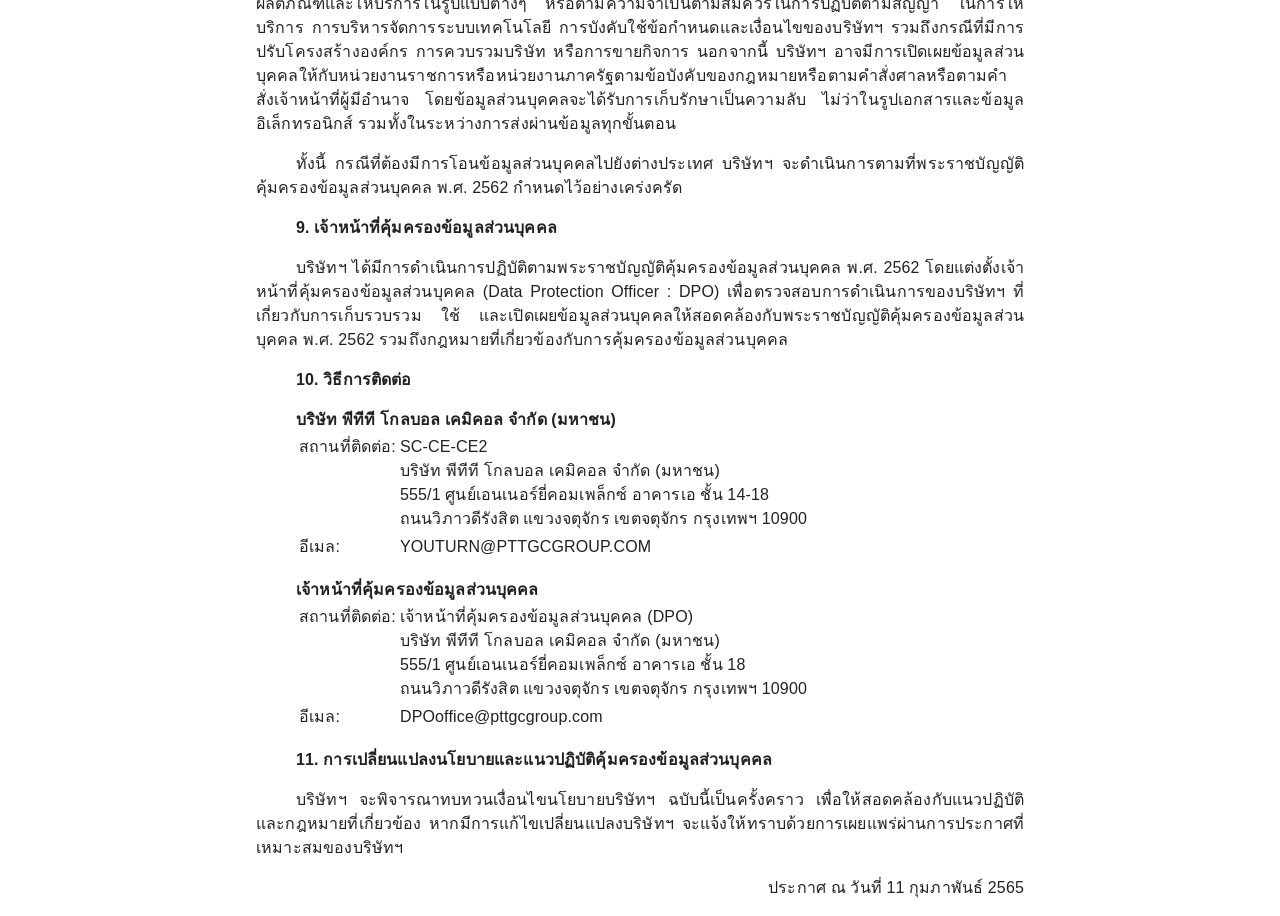
==== commit dba62106: "revert" ====
--- a/pdpa.html
+++ b/pdpa.html
@@ -1,107 +1,3 @@
 <!DOCTYPE html>
-<html>
-
-<head>
-    <title></title>
-</head>
-
-<body spellcheck="false">
-    <p class="p1"><span class="Apple-converted-space">&nbsp;</span></p>
-    <p class="p2"><strong>คำประกาศคุ้มครองข้อมูลส่วนบุคคล</strong><span class="s1"><strong>&nbsp;(Privacy Notice)</strong></span></p>
-    <p class="p2"><strong>สำหรับ</strong><span class="s1"><strong>&nbsp;</strong></span><strong>ผู้ใช้งานแอพพลิเคชั่น</strong><span class="s1"><strong>&nbsp;YOU</strong></span><strong>เทิร์น</strong></p>
-    <p class="p3"><strong>____________________________________</strong></p>
-    <p class="p4"><br></p>
-    <p class="p5">บริษัท<span class="s2">&nbsp;</span>พีทีที<span class="s2">&nbsp;</span>โกลบอลเคมิคอล<span class="s2">&nbsp;</span>จำกัด<span class="s2">&nbsp;(</span>มหาชน<span class="s2">) (&ldquo;</span>บริษัทฯ<span class="s2">&rdquo;)&nbsp;</span>ตระหนักถึงความสำคัญของการคุ้มครองข้อมูลส่วนบุคคล<span class="s2">&nbsp;</span>ตลอดจนมีการกำกับดูแลและบริหารจัดการข้อมูลส่วนบุคคล<span class="s2">&nbsp;</span>ให้สอดคล้องกับกฎหมายคุ้มครองข้อมูลส่วนบุคคลและกฏหมายที่เกี่ยวข้อง<span class="s2">&nbsp;</span>จึงขอแจ้งข้อมูลดังต่อไปนี้ให้ท่านทราบเพื่อเป็นการปฏิบัติตาม<span class="s2">&nbsp;</span>พระราชบัญญัติคุ้มครองข้อมูลส่วนบุคคล<span class="s2">&nbsp;</span>พ<span class="s3">.</span>ศ<span class="s3">.&nbsp;</span><span class="s2">2562</span></p>
-    <p class="p6"><span class="s2"><strong>1.<span class="Apple-converted-space">&nbsp;&nbsp;</span></strong></span><strong>ข้อมูลส่วนบุคคล</strong><span class="s2"><strong><span class="Apple-converted-space">&nbsp;</span></strong></span></p>
-    <p class="p6"><span class="s2"><strong>1.1&nbsp;</strong></span><strong>ลักษณะของข้อมูลส่วนบุคคล</strong></p>
-    <p class="p7"><span class="s2"><span class="Apple-converted-space">&nbsp;&nbsp;</span></span>ในเอกสารฉบับนี้<span class="s2"><span class="Apple-converted-space">&nbsp;</span></span></p>
-    <p class="p7"><span class="s2"><span class="Apple-converted-space">&nbsp;&nbsp;</span></span>ข้อมูลส่วนบุคคล<span class="s2">&nbsp;</span>หมายถึง<span class="s2">&nbsp;</span>ข้อมูลใดๆ<span class="s2">&nbsp;</span>ที่เกี่ยวกับบุคคลธรรมดาซึ่งทำให้สามารถระบุถึงตัวบุคคลธรรมดานั้นได้ไม่ว่าทางตรงหรือทางอ้อม<span class="s2">&nbsp;</span>แต่ทั้งนี้ไม่รวมถึงข้อมูลส่วนบุคคลของผู้ถึงแก่กรรม</p>
-    <p class="p8">ข้อมูลส่วนบุคคลที่มีความอ่อนไหว<span class="s2">&nbsp;</span>หมายถึง<span class="s2">&nbsp;</span>ข้อมูลส่วนบุคคลเกี่ยวกับเชื้อชาติ<span class="s2">&nbsp;</span>เผ่าพันธุ์<span class="s2">&nbsp;</span>ความคิดเห็นทางการเมือง<span class="s2">&nbsp;</span>ความเชื่อในลัทธิ<span class="s2">&nbsp;</span>ศาสนาหรือปรัชญา<span class="s2">&nbsp;</span>พฤติกรรมทางเพศ<span class="s2">&nbsp;</span>ประวัติอาชญากรรม<span class="s2">&nbsp;</span>ข้อมูลสุขภาพ<span class="s2">&nbsp;</span>ความพิการ<span class="s2">&nbsp;</span>ข้อมูลสหภาพแรงงาน<span class="s2">&nbsp;</span>ข้อมูลพันธุกรรม<span class="s2">&nbsp;</span>ข้อมูลชีวภาพ<span class="s2">&nbsp;(</span>เช่น<span class="s2">&nbsp;</span>การสแกนลายนิ้วมือ<span class="s2">&nbsp;</span>การสแกนใบหน้า<span class="s2">&nbsp;</span>เป็นต้น<span class="s2">)&nbsp;</span>หรือข้อมูลอื่นใดซึ่งกระทบต่อเจ้าของข้อมูลส่วนบุคคลในทำนองเดียวกันตามที่คณะกรรมการคุ้มครองข้อมูลส่วนบุคคลประกาศกำหนด</p>
-    <p class="p6"><span class="s2"><strong>1.2&nbsp;</strong></span><strong>ข้อมูลส่วนบุคคลที่มีการเก็บรวบรวม</strong></p>
-    <p class="p6">บริษัทฯ<span class="s2">&nbsp;</span>มีการเก็บรวบรวมข้อมูลส่วนบุคคลของท่าน<span class="s2">&nbsp;</span>ดังต่อไปนี้<span class="s2"><span class="Apple-converted-space">&nbsp;</span></span></p>
-    <p class="p9"><span class="s2"><strong>1.2.1 &nbsp; &nbsp;</strong></span><strong>ข้อมูลส่วนบุคคลทั่วไป</strong><span class="s2"><strong><span class="Apple-converted-space">&nbsp;</span></strong></span></p>
-    <ol class="ol1">
-        <li class="li10">ข้อมูลที่ใช้ระบุตัวตน<span class="s4">&nbsp;<em>[</em></span>เช่น<span class="s4"><em>&nbsp;</em></span>ชื่อและนามสกุล<span class="s4"><em>&nbsp;</em></span>วันเดือนปีเกิด<span class="s4"><em>&nbsp;</em></span>อายุ<span class="s4"><em>&nbsp;</em></span>หมายเลขบัตรประจำตัวประชาชน<span class="s4"><em>&nbsp;</em></span>ภาพถ่ายบุคคล<span class="s4"><em>&nbsp;</em></span>และสถานที่ร้านรับซื้อ<span class="s4"><em>]<span class="Apple-converted-space">&nbsp; &nbsp;</span></em></span></li>
-    </ol>
-    <p class="p11"><span class="s4">(</span>ข<span class="s4">) &nbsp; &nbsp;</span>ข้อมูลติดต่อ<span class="s4">&nbsp;<strong><em>[</em></strong><em>&nbsp;</em></span>เช่น<span class="s4"><em>&nbsp;</em></span>ที่อยู่<span class="s4"><em>&nbsp;</em></span>หมายเลขโทรศัพท์<span class="s4"><em>&nbsp;</em></span>อีเมล<span class="s4"><strong><em>]<span class="Apple-converted-space">&nbsp;</span></em></strong></span></p>
-    <p class="p12"><span class="s4">(</span>ค<span class="s4">) &nbsp; &nbsp;</span>ข้อมูลเกี่ยวกับการใช้งานระบบอิเล็กทรอนิกส์<span class="s2"><strong><em>&nbsp;</em></strong></span>เช่น<span class="s2">&nbsp;Username Password&nbsp;</span>ที่ใช้ล็อกอิน<span class="s2">&nbsp;</span>และสร้าง<span class="s2">&nbsp;transaction&nbsp;</span>บนแอพพลิเคชั่น</p>
-    <p class="p13"><span class="s4">(</span>ง<span class="s4">) &nbsp; &nbsp;</span>ข้อมูลอื่นๆ<span class="s4"><em>&nbsp;[</em></span>ทะเบียนรถที่ใช้สำหรับการขนส่ง<span class="s4"><em>]</em><span class="Apple-converted-space">&nbsp;</span></span></p>
-    <p class="p14"><br></p>
-    <p class="p15"><strong>การระบุตัวตนของท่าน</strong><span class="s4">&nbsp;</span>บริษัทฯ<span class="s4">&nbsp;</span>ขอแจ้งให้ท่านทราบว่า<span class="s4">&nbsp;</span>ในกรณีที่บริษัทฯต้องขอสำเนาเอกสารระบุตัวตน<span class="s4">&nbsp;</span>เช่น<span class="s4">&nbsp;</span>บัตรประจำตัวประชาชน<span class="s4">&nbsp;</span>หนังสือเดินทาง<span class="s4">&nbsp;</span>หรือเอกสารอื่นๆ<span class="s4">&nbsp;</span>ซึ่งอาจมีข้อมูลส่วนบุคคลที่มีความอ่อนไหว<span class="s4">&nbsp;(sensitive data)&nbsp;</span>ได้แก่<span class="s4">&nbsp;</span>ศาสนา<span class="s4">&nbsp;</span>หรือหมู่เลือด<span class="s4">&nbsp;</span>ปรากฎ<span class="s4"><span class="Apple-converted-space">&nbsp;&nbsp;</span></span>บริษัทฯ<span class="s4">&nbsp;</span>ไม่มีความประสงค์จะเก็บข้อมูลดังกล่าว<span class="s4">&nbsp;</span>บริษัทฯ<span class="s4">&nbsp;</span>จึงขอให้ท่านขีดฆ่า<span class="s4">&nbsp;</span>หรือปิดทึบ<span class="s4">&nbsp;</span>ข้อมูลส่วนนั้น<span class="s4"><span class="Apple-converted-space">&nbsp;&nbsp;</span></span>หากท่านมิได้ดำเนินการดังกล่าว<span class="s4">&nbsp;</span>บริษัทฯ<span class="s4">&nbsp;</span>ถือว่าท่านอนุญาตให้บริษัทฯ<span class="s4">&nbsp;</span>ปกปิดข้อมูลเหล่านั้นโดยเอกสารดังกล่าวมีผลสมบูรณ์และบังคับใช้ได้ทุกประการ<span class="s4">&nbsp;</span>ทั้งนี้หากบริษัทฯ<span class="s4">&nbsp;</span>ไม่สามารถปกปิดข้อมูลนั้นได้เนื่องจากข้อจำกัดบางประการ<span class="s4">&nbsp;</span>บริษัทฯ<span class="s4">&nbsp;</span>ขอยืนยันว่าการเก็บรวบรวมและใช้ข้อมูลดังกล่าวเป็นไปเพื่อการพิสูจน์ตัวตนเท่านั้น<span class="s4">&nbsp;</span>โดยบริษัทฯ<span class="s4">&nbsp;</span>ไม่มีความประสงค์ที่จะเก็บรวมรวมหรือใช้ข้อมูลส่วนบุคคลที่มีความอ่อนไหวที่ปรากฎในเอกสารดังกล่าว</p>
-    <p class="p15">ในคำประกาศฉบับนี้<span class="s4">&nbsp;</span>กลุ่มบริษัท<span class="s4">&nbsp;</span>พีทีที<span class="s4">&nbsp;</span>โกลบอล<span class="s4">&nbsp;</span>เคมิคอล<span class="s4">&nbsp;</span>หมายถึง<span class="s4">&nbsp;</span>บริษัท<span class="s4">&nbsp;</span>พีทีที<span class="s4">&nbsp;</span>โกลบอล<span class="s4">&nbsp;</span>เคมิคอล<span class="s4">&nbsp;</span>จำกัด<span class="s4">&nbsp;(</span>มหาชน<span class="s4">)&nbsp;</span>และบริษัทที่บริษัท<span class="s4">&nbsp;</span>พีทีที<span class="s4">&nbsp;</span>โกลบอล<span class="s4">&nbsp;</span>เคมิคอล<span class="s4">&nbsp;</span>จำกัด<span class="s4">&nbsp;(</span>มหาชน<span class="s4">)&nbsp;</span>ถือหุ้นไม่ว่าโดยตรงหรือโดยอ้อม</p>
-    <p class="p16"><br></p>
-    <p class="p17" dir="rtl"><br></p>
-    <p class="p6"><span class="s2"><strong>2.<span class="Apple-converted-space">&nbsp;&nbsp;</span></strong></span><strong>การเคารพสิทธิในความเป็นส่วนบุคคล</strong></p>
-    <p class="p8">บริษัทฯ<span class="s2">&nbsp;</span>เคารพสิทธิในข้อมูลส่วนบุคคลของเจ้าของข้อมูล<span class="s2">&nbsp;</span>และตระหนักดีว่าเจ้าของข้อมูล<span class="s5">&nbsp;</span>ย่อมมีความประสงค์ที่จะได้รับความมั่นคงปลอดภัยเกี่ยวกับข้อมูลของตน<span class="s2">&nbsp;</span>ดังนั้น<span class="s2">&nbsp;</span>บริษัทฯ<span class="s2">&nbsp;</span>จะใช้ข้อมูลส่วนบุคคลของท่านตามวัตถุประสงค์ที่ระบุไว้เท่านั้น<span class="s2">&nbsp;</span>ทั้งนี้บริษัทฯ<span class="s2">&nbsp;</span>มีมาตรการการรักษาความมั่นคงปลอดภัยของข้อมูลที่เข้มงวด<span class="s2">&nbsp;</span>ตลอดจนการป้องกันมิให้มีการนำข้อมูลส่วนบุคคลไปใช้โดยมิชอบด้วยกฎหมาย</p>
-    <p class="p6"><span class="s2"><strong>3.<span class="Apple-converted-space">&nbsp;&nbsp;</span></strong></span><strong>การเก็บรวบรวมข้อมูลส่วนบุคคล</strong><span class="s2"><strong><span class="Apple-converted-space">&nbsp;</span></strong></span></p>
-    <p class="p18">กรณีที่กฎหมายกำหนดให้ต้องขอความยินยอม<span class="s2">&nbsp;</span>ในการเก็บรวบรวมข้อมูลส่วนบุคคลจากเจ้าของข้อมูลโดยตรง<span class="s2">&nbsp;</span>รวมถึงใช้และการเปิดเผยข้อมูลส่วนบุคคล<span class="s2">&nbsp;</span>บริษัทฯ<span class="s2">&nbsp;</span>จะขอความยินยอมจากเจ้าของข้อมูลก่อนหรือขณะทำการเก็บรวบรวม<span class="s2">&nbsp;</span>และจะดำเนินการเกี่ยวกับข้อมูลส่วนบุคคลเท่าที่จำเป็นตามวัตถุประสงค์ที่บริษัทฯ<span class="s2">&nbsp;</span>ระบุไว้โดยชัดแจ้งทั้งนี้<span class="s2">&nbsp;</span>บริษัทฯ<span class="s2">&nbsp;</span>อาจเก็บรวบรวมข้อมูลส่วนบุคคลจากแหล่งอื่นที่ไม่ใช่จากเจ้าของข้อมูลส่วนบุคคลโดยตรงเฉพาะกรณีที่มีความจำเป็นด้วยวิธีการที่กฎหมายกำหนด<span class="s2">&nbsp;</span>โดยบริษัทฯ<span class="s2">&nbsp;</span>อาจเก็บข้อมูลส่วนบุคคลของท่านจากกลุ่มบริษัท<span class="s2">&nbsp;</span>พีทีที<span class="s2">&nbsp;</span>โกลบอล<span class="s2">&nbsp;</span>เคมิคอล<span class="s2">&nbsp;</span>หรือจากการอ้างอิงของลูกค้าหรือคู่ค้า<span class="s2">&nbsp;</span>หรือ<span class="s6">ข้อมูลโซเชียลมีเดีย</span><span class="s2">&nbsp;</span>หรือจากเว็บไซต์ของบริษัทลูกค้าหรือคู่ค้าของกลุ่มบริษัท<span class="s2">&nbsp;</span>พีทีที<span class="s2">&nbsp;</span>โกลบอล<span class="s2">&nbsp;</span>เคมิคอล<span class="s2">&nbsp;</span>หรือจากหน่วยงานราชการ</p>
-    <p class="p19"><span class="s2"><strong>4.<span class="Apple-converted-space">&nbsp;&nbsp;</span></strong></span><strong>วัตถุประสงค์ในการเก็บรวบรวม</strong><span class="s2"><strong>&nbsp;</strong></span><strong>ใช้</strong><span class="s2"><strong>&nbsp;</strong></span><strong>และเปิดเผยข้อมูลส่วนบุคคล</strong></p>
-    <p class="p20">บริษัทฯ<span class="s4">&nbsp;</span>เก็บรวบรวม<span class="s4">&nbsp;</span>ใช้<span class="s4">&nbsp;</span>และเปิดเผย<span class="s4">&nbsp;</span>ข้อมูลส่วนบุคคลของท่านตามวัตถุประสงค์ดังต่อไปนี้<span class="s4"><span class="Apple-converted-space">&nbsp;</span></span></p>
-    <ol class="ol1">
-        <li class="li21"><span class="s6">เพื่อการซื้อ</span><span class="s8"><em>&nbsp;</em></span><span class="s6">ขาย</span><span class="s8"><em>&nbsp;</em></span><span class="s6">จัดส่ง</span><span class="s8"><em>&nbsp;</em></span><span class="s6">และมอบผลตอบแทนในรูปแบบของคะแนนสะสมให้กับผู้ใช้งาน</span></li>
-        <li class="li21"><span class="s6">เพื่อการบริหารจัดการบันทึกข้อมูลคู่ค้าและลูกค้าในระบบที่ใช้งาน</span><span class="s8"><em>&nbsp;</em></span><span class="s6">รวมถึงวิเคราะห์และนำเสนอบริการหรือผลิตภัณฑ์ใดๆ</span><span class="s8"><em>&nbsp;</em></span><span class="s6">ของบริษัท</span></li>
-        <li class="li22">เพื่อการพัฒนาและบริหารความสัมพันธ์ระหว่างท่านกับบริษัทฯ<span class="s4"><em>&nbsp;</em></span>รวมถึงการจัดกิจกรรมทางการตลาดและการวิจัยตลาด<span class="s4"><em>&nbsp;</em></span>เช่น<span class="s4"><em>&nbsp;</em></span>การหาแหล่งที่มาของผลิตภัณฑ์เม็ดพลาสติกที่ผลิตได้เพื่อใช้ในการวิเคราะห์<span class="s4"><em>&nbsp;[</em></span>ของกลุ่มบริษัท<span class="s4"><em>&nbsp;</em></span>พีทีที<span class="s4"><em>&nbsp;</em></span>โกลบอล<span class="s4"><em>&nbsp;</em></span>เคมิคอล<span class="s4"><em>]</em></span></li>
-        <li class="li21"><span class="s6">เพื่อให้เกิดประโยชน์สูงสุดในการบริหารจัดการขยะรีไซเคิล</span></li>
-        <li class="li21"><span class="s6">เพื่อการติดต่อสื่อสารและการประชาสัมพันธ์</span></li>
-        <li class="li21"><span class="s6">เพื่อการปฏิบัติตามกฎหมาย</span></li>
-    </ol>
-    <p class="p23">ทั้งนี้<span class="s4">&nbsp;</span>บริษัทฯ<span class="s4">&nbsp;</span>จะเก็บรวบรวม<span class="s4">&nbsp;</span>ใช้<span class="s4">&nbsp;</span>และเปิดเผยข้อมูลส่วนบุคคลของท่านเมื่อได้รับความยินยอมจากท่าน<span class="s4">&nbsp;</span>เว้นแต่กรณีที่พระราชบัญญัติคุ้มครองข้อมูลส่วนบุคคล<span class="s4">&nbsp;</span>พ<span class="s4">.</span>ศ<span class="s4">. 2562&nbsp;</span>ให้อำนาจในการเก็บรวบรวมได้โดยยกเว้นการขอความยินยอมจากท่าน<span class="s4">&nbsp;</span>ได้แก่<span class="s4">&nbsp;</span>การปฏิบัติตามสัญญาระหว่างท่านกับบริษัทฯ<span class="s4">&nbsp;</span>หรือเพื่อใช้ในการดำเนินการตามคำขอของท่านก่อนเข้าทำสัญญานั้น<span class="s4">&nbsp;</span>หรือเพื่อประโยชน์โดยชอบด้วยกฎหมายของบริษัทฯ<span class="s4">&nbsp;</span>หรือของบุคคลหรือนิติบุคคลอื่น<span class="s4">&nbsp;</span>เว้นแต่ประโยชน์ดังกล่าวมีความสำคัญน้อยกว่าสิทธิขั้นพื้นฐานในข้อมูลส่วนบุคคลของท่าน<span class="s4">&nbsp;</span>หรือเป็นการปฏิบัติตามกฎหมายของบริษัทฯ</p>
-    <p class="p23">กรณีที่ข้อมูลส่วนบุคคลที่บริษัทฯ<span class="s4">&nbsp;</span>ดำเนินการเพื่อวัตถุประสงค์ข้างต้น<span class="s4">&nbsp;</span>เป็นข้อมูลที่จำเป็นในการปฏิบัติตามสัญญาหรือการปฏิบัติตามกฎหมายต่างๆ<span class="s4">&nbsp;</span>ที่ใช้บังคับ<span class="s4">&nbsp;</span>หากท่านไม่ให้ข้อมูลส่วนบุคคลที่จำเป็นดังกล่าว<span class="s4">&nbsp;</span>อาจเป็นการฝ่าฝืนกฎหมาย<span class="s4">&nbsp;</span>และบริษัทฯ<span class="s4">&nbsp;</span>อาจไม่สามารถบริหารหรือจัดการสัญญา<span class="s4">&nbsp;</span>หรืออำนวยความสะดวกให้กับท่านได้</p>
-    <p class="p23">ทั้งนี้<span class="s4">&nbsp;</span>หากภายหลังมีการเปลี่ยนแปลงวัตถุประสงค์ในการเก็บรวบรวมข้อมูลส่วนบุคคล<span class="s4">&nbsp;</span>บริษัทฯ<span class="s4">&nbsp;</span>จะแจ้งให้ท่านทราบ<span class="s4">&nbsp;(</span>ตามที่กำหนดไว้ในข้อ<span class="s4">&nbsp;11.)&nbsp;</span>และดำเนินการอื่นใดตามที่กฎหมายกำหนด<span class="s4">&nbsp;</span>รวมถึงจัดให้มีบันทึกการแก้ไขเพิ่มเติมไว้เป็นหลักฐาน</p>
-    <p class="p24"><br></p>
-    <p class="p6"><span class="s2"><strong>5.<span class="Apple-converted-space">&nbsp;&nbsp;</span></strong></span><strong>ระยะเวลาในการจัดเก็บข้อมูลส่วนบุคคล</strong><span class="s2"><strong><span class="Apple-converted-space">&nbsp;</span></strong></span></p>
-    <p class="p23">บริษัทฯ<span class="s2">&nbsp;</span>จะเก็บรักษาข้อมูลส่วนบุคคลของท่านเป็นระยะเวลาเท่าที่จำเป็น<span class="s2">&nbsp;</span>เพื่อวัตถุประสงค์ในการเก็บรวบรวม<span class="s2">&nbsp;</span>ใช้<span class="s2">&nbsp;</span>และเปิดเผยข้อมูลส่วนบุคคลซึ่งได้ระบุไว้ในคำประกาศฉบับนี้<span class="s2">&nbsp;</span>ทั้งนี้ตามหลักเกณฑ์ที่ใช้กำหนดระยะเวลาเก็บ<span class="s2">&nbsp;</span>ได้แก่<span class="s2">&nbsp;</span>ระยะเวลาที่บริษัทฯ<span class="s2">&nbsp;</span>ยังมีความสัมพันธ์กับท่าน<span class="s2">&nbsp;</span>และอาจเก็บต่อไปตามระยะเวลาที่จำเป็นเพื่อการปฏิบัติตามกฎหมายหรือตามอายุความทางกฎหมาย<span class="s2">&nbsp;</span>เพื่อการก่อตั้งสิทธิเรียกร้องตามกฎหมาย<span class="s2">&nbsp;</span>การปฏิบัติตามกฎหมายหรือการใช้สิทธิเรียกร้องตามกฎหมาย<span class="s2">&nbsp;</span>หรือการยกขึ้นต่อสู้สิทธิเรียกร้องตามกฎหมาย<span class="s2">&nbsp;</span>หรือเพื่อเหตุอื่นตามนโยบายและข้อกำหนดภายในของบริษัทฯ</p>
-    <p class="p25">กรณีที่ไม่สามารถระบุระยะเวลาการเก็บรักษาข้อมูลส่วนบุคคลได้ชัดเจน<span class="s2">&nbsp;</span>บริษัทฯ<span class="s2">&nbsp;</span>จะเก็บรักษาข้อมูลไว้ตามระยะเวลาที่อาจคาดหมายได้ตามมาตรฐานของการเก็บรวบรวม<span class="s2">&nbsp;(</span>เช่น<span class="s2">&nbsp;</span>อายุความตามกฎหมายทั่วไปสูงสุด<span class="s2">&nbsp;10&nbsp;</span>ปี<span class="s2">)</span></p>
-    <p class="p6"><span class="s2"><strong>6.<span class="Apple-converted-space">&nbsp;&nbsp;</span></strong></span><strong>การรักษาความมั่นคงปลอดภัย</strong><span class="s2"><strong><span class="Apple-converted-space">&nbsp;</span></strong></span></p>
-    <p class="p8">บริษัทฯ<span class="s2">&nbsp;</span>กำหนดให้มีมาตรการที่เหมาะสม<span class="s2">&nbsp;</span>และเข้มงวดในการรักษาความมั่นคงปลอดภัย<span class="s2">&nbsp;</span>ตามนโยบายและแนวปฏิบัติในการรักษาความมั่นคงปลอดภัยด้านเทคโนโลยีสารสนเทศของกลุ่มบริษัท<span class="s2">&nbsp;</span>พีทีที<span class="s2">&nbsp;</span>โกลบอล<span class="s2">&nbsp;</span>เคมิคอล<span class="s2">&nbsp;</span>เพื่อป้องกันการสูญหาย<span class="s2">&nbsp;</span>เข้าถึง<span class="s2">&nbsp;</span>ทำลาย<span class="s2">&nbsp;</span>ใช้<span class="s2">&nbsp;</span>แปลง<span class="s2">&nbsp;</span>แก้ไขหรือมิให้มีการนำข้อมูลส่วนบุคคลไปใช้โดยไม่มีสิทธิหรือไม่ชอบด้วยกฎหมาย<span class="s2"><span class="Apple-converted-space">&nbsp;</span></span></p>
-    <p class="p6"><span class="s2"><strong>7.<span class="Apple-converted-space">&nbsp;&nbsp;</span></strong></span><strong>สิทธิของท่านในฐานะเจ้าของข้อมูลส่วนบุคคล</strong></p>
-    <p class="p26">ในฐานะเจ้าของข้อมูลส่วนบุคคล<span class="s2">&nbsp;</span>ท่านมีสิทธิตามที่กำหนดไว้โดยพระราชบัญญัติคุ้มครองข้อมูลส่วนบุคคล<span class="s2">&nbsp;</span>พ<span class="s3">.</span>ศ<span class="s3">.&nbsp;</span><span class="s2">2562&nbsp;</span>รวมถึงสิทธิต่างๆ<span class="s2">&nbsp;</span>ดังนี้<span class="s2"><span class="Apple-converted-space">&nbsp;</span></span></p>
-    <ol class="ol1">
-        <ol class="ol1">
-            <li class="li27"><span class="s2">&nbsp; &nbsp; 6.1.</span>สิทธิในการเพิกถอนความยินยอมตามที่กฎหมายกำหนด<span class="s2"><span class="Apple-converted-space">&nbsp;</span></span></li>
-        </ol>
-    </ol>
-    <p class="p27"><span class="s2">&nbsp; &nbsp; &nbsp; &nbsp; &nbsp; &nbsp; 7.2&nbsp;</span>สิทธิในการขอเข้าถึงข้อมูลส่วนบุคคล<span class="s2"><span class="Apple-converted-space">&nbsp;</span></span></p>
-    <p class="p28"><span class="s2">7.3&nbsp;</span>สิทธิในการขอให้ส่งหรือโอนข้อมูลส่วนบุคคล</p>
-    <ol class="ol1">
-        <ol class="ol1">
-            <li class="li27"><span class="s2">&nbsp; &nbsp; 6.4.</span>สิทธิในการคัดค้านการเก็บรวบรวม<span class="s2">&nbsp;</span>ใช้<span class="s2">&nbsp;</span>หรือเปิดเผยข้อมูลส่วนบุคคล<span class="s2"><span class="Apple-converted-space">&nbsp;</span></span></li>
-            <li class="li27"><span class="s2">&nbsp; &nbsp; 6.5.</span>สิทธิในการขอลบข้อมูลส่วนบุคคล</li>
-            <li class="li27"><span class="s2">&nbsp; &nbsp; 6.6.</span>สิทธิในการขอให้ระงับการใช้ข้อมูลส่วนบุคคล<span class="s2"><span class="Apple-converted-space">&nbsp;</span></span></li>
-            <li class="li27"><span class="s2">&nbsp; &nbsp; 6.7.</span>สิทธิในการขอแก้ไขข้อมูลส่วนบุคคลให้ถูกต้อง<span class="s2"><span class="Apple-converted-space">&nbsp;</span></span></li>
-            <li class="li27"><span class="s2">&nbsp; &nbsp; 6.8.</span>สิทธิในการรับทราบกรณีมีการแก้ไขเปลี่ยนแปลงแบบแจ้งเกี่ยวกับข้อมูลส่วนบุคคลของท่าน</li>
-            <li class="li27"><span class="s2">&nbsp; &nbsp; 6.9.</span>สิทธิในการร้องเรียนต่อพนักงานเจ้าหน้าที่ผู้มีอำนาจตามพระราชบัญญัติคุ้มครองข้อมูลส่วนบุคคล<span class="s2">&nbsp;</span>พ<span class="s2">.</span>ศ<span class="s2">. 2562</span></li>
-        </ol>
-    </ol>
-    <p class="p29">กรณีที่เจ้าของข้อมูลส่วนบุคคลยื่นคำร้องขอใช้สิทธิภายใต้บทบัญญัติของพระราชบัญญัติคุ้มครองข้อมูลส่วนบุคคล<span class="s2">&nbsp;</span>พ<span class="s3">.</span>ศ<span class="s3">.&nbsp;</span><span class="s2">2562&nbsp;</span>เมื่อได้รับคำร้องขอดังกล่าวแล้ว<span class="s2">&nbsp;</span>บริษัทฯ<span class="s2">&nbsp;</span>จะดำเนินการภายในระยะเวลาที่กฎหมายกำหนด<span class="s2"><span class="Apple-converted-space">&nbsp;&nbsp;</span></span>อนึ่ง<span class="s2">&nbsp;</span>บริษัทฯ<span class="s2">&nbsp;</span>สงวนสิทธิที่จะปฏิเสธหรือไม่ดำเนินการตามคำร้องขอดังกล่าวได้ในกรณีที่กฎหมายกำหนด<span class="s2">&nbsp;</span>ในกรณีที่เจ้าของข้อมูลมีข้อจำกัดโดยเลือกที่จะให้ข้อมูลส่วนบุคคลเฉพาะอย่าง<span class="s2">&nbsp;</span>อาจส่งผลให้บริษัทฯ<span class="s2">&nbsp;</span>ไม่สามารถให้บริการท่านได้อย่างเต็มที่<span class="s2">&nbsp;</span>รวมทั้งบริษัทฯ<span class="s2">&nbsp;</span>อาจจะไม่สามารถทำงานร่วมกับเจ้าของข้อมูลส่วนบุคคลหรือให้บริการใดๆ<span class="s2">&nbsp;</span>ได้<span class="s2">&nbsp;</span>หากเจ้าของข้อมูลส่วนบุคคลไม่ยินยอมให้ข้อมูลที่บริษัทฯ<span class="s2">&nbsp;</span>จำเป็น</p>
-    <p class="p6"><span class="s2"><strong>8.<span class="Apple-converted-space">&nbsp;&nbsp;</span></strong></span><strong>การเปิดเผยข้อมูลส่วนบุคคลกับบุคคลอื่นหรือหน่วยงานอื่น</strong></p>
-    <p class="p30">บริษัทฯ<span class="s2">&nbsp;</span>อาจมีความจำเป็นในการเปิดเผยข้อมูลส่วนบุคคลให้แก่<span class="s2">&nbsp;</span>กลุ่มบริษัท<span class="s2">&nbsp;</span>พีทีที<span class="s2">&nbsp;</span>โกลบอล<span class="s2">&nbsp;</span>เคมิคอล<span class="s2">&nbsp;</span>บุคคลหรือหน่วยงานอื่นที่เป็นพันธมิตรทั้งในประเทศและต่างประเทศ<span class="s2">&nbsp;</span>ซึ่งทำงานร่วมกับบริษัทฯ<span class="s2">&nbsp;</span>ในการซื้อขายผลิตภัณฑ์และให้บริการในรูปแบบต่างๆ<span class="s2">&nbsp;</span>หรือตามความจำเป็นตามสมควรในการปฏิบัติตามสัญญา<span class="s2">&nbsp;</span>ในการให้บริการ<span class="s2">&nbsp;</span>การบริหารจัดการระบบเทคโนโลยี<span class="s2">&nbsp;</span>การบังคับใช้ข้อกำหนดและเงื่อนไขของบริษัทฯ<span class="s2">&nbsp;</span>รวมถึงกรณีที่มีการปรับโครงสร้างองค์กร<span class="s2">&nbsp;</span>การควบรวมบริษัท<span class="s2">&nbsp;</span>หรือการขายกิจการ<span class="s2"><span class="Apple-converted-space">&nbsp;&nbsp;</span></span>นอกจากนี้<span class="s2">&nbsp;</span>บริษัทฯ<span class="s2">&nbsp;</span>อาจมีการเปิดเผยข้อมูลส่วนบุคคลให้กับหน่วยงานราชการหรือหน่วยงานภาครัฐตามข้อบังคับของกฎหมายหรือตามคำสั่งศาลหรือตามคำสั่งเจ้าหน้าที่ผู้มีอำนาจ<span class="s5">&nbsp;</span>โดยข้อมูลส่วนบุคคลจะได้รับการเก็บรักษาเป็นความลับ<span class="s2">&nbsp;</span>ไม่ว่าในรูปเอกสารและข้อมูลอิเล็กทรอนิกส์<span class="s2">&nbsp;</span>รวมทั้งในระหว่างการส่งผ่านข้อมูลทุกขั้นตอน<span class="s2"><span class="Apple-converted-space">&nbsp;</span></span></p>
-    <p class="p26">ทั้งนี้<span class="s2">&nbsp;</span>กรณีที่ต้องมีการโอนข้อมูลส่วนบุคคลไปยังต่างประเทศ<span class="s2">&nbsp;</span>บริษัทฯ<span class="s2">&nbsp;</span>จะดำเนินการตามที่พระราชบัญญัติคุ้มครองข้อมูลส่วนบุคคล<span class="s2">&nbsp;</span>พ<span class="s2">.</span>ศ<span class="s2">. 2562&nbsp;</span>กำหนดไว้อย่างเคร่งครัด<span class="s2"><span class="Apple-converted-space">&nbsp;</span></span></p>
-    <p class="p6"><span class="s2"><strong>9.<span class="Apple-converted-space">&nbsp;&nbsp;</span></strong></span><strong>เจ้าหน้าที่คุ้มครองข้อมูลส่วนบุคคล</strong></p>
-    <p class="p26">บริษัทฯ<span class="s2">&nbsp;</span>ได้มีการดำเนินการปฏิบัติตามพระราชบัญญัติคุ้มครองข้อมูลส่วนบุคคล<span class="s2">&nbsp;</span>พ<span class="s2">.</span>ศ<span class="s2">. 2562&nbsp;</span>โดยแต่งตั้งเจ้าหน้าที่คุ้มครองข้อมูลส่วนบุคคล<span class="s2">&nbsp;(Data Protection Officer : DPO)&nbsp;</span>เพื่อตรวจสอบการดำเนินการของบริษัทฯ<span class="s2">&nbsp;</span>ที่เกี่ยวกับการเก็บรวบรวม<span class="s2">&nbsp;</span>ใช้<span class="s2">&nbsp;</span>และเปิดเผยข้อมูลส่วนบุคคลให้สอดคล้องกับพระราชบัญญัติคุ้มครองข้อมูลส่วนบุคคล<span class="s2">&nbsp;</span>พ<span class="s2">.</span>ศ<span class="s2">. 2562&nbsp;</span>รวมถึงกฎหมายที่เกี่ยวข้องกับการคุ้มครองข้อมูลส่วนบุคคล<span class="s2"><span class="Apple-converted-space">&nbsp;</span></span></p>
-    <p class="p31"><span class="s2"><strong>10.<span class="Apple-converted-space">&nbsp;&nbsp;</span></strong></span><strong>วิธีการติดต่อ</strong></p>
-    <p class="p32">กรณีที่มีข้อสงสัยหรือต้องการสอบถามรายละเอียดเพิ่มเติมเกี่ยวกับการคุ้มครองข้อมูลส่วนบุคคลของท่าน<span class="s2">&nbsp;</span>โปรดติดต่อบริษัทฯ<span class="s2">&nbsp;</span>ได้ตามช่องทางดังต่อไปนี้</p>
-    <p class="p33"><strong>บริษัท</strong><span class="s2"><strong>&nbsp;</strong></span><strong>พีทีที</strong><span class="s2"><strong>&nbsp;</strong></span><strong>โกลบอล</strong><span class="s2"><strong>&nbsp;</strong></span><strong>เคมิคอล</strong><span class="s2"><strong>&nbsp;</strong></span><strong>จำกัด</strong><span class="s2"><strong>&nbsp;(</strong></span><strong>มหาชน</strong><span class="s2"><strong>)</strong></span></p>
-    <p class="p34"><span class="s9">สถานที่ติดต่อ</span>: &nbsp; &nbsp; &nbsp; &nbsp; SC-CE-CE2</p>
-    <p class="p35">บริษัท<span class="s2">&nbsp;</span>พีทีที<span class="s2">&nbsp;</span>โกลบอล<span class="s2">&nbsp;</span>เคมิคอล<span class="s2">&nbsp;</span>จำกัด<span class="s2">&nbsp;(</span>มหาชน<span class="s2">)</span></p>
-    <p class="p36"><span class="s2">&nbsp; &nbsp; 555/1&nbsp;</span>ศูนย์เอนเนอร์ยี่คอมเพล็กซ์<span class="s2">&nbsp;</span>อาคารเอ<span class="s2">&nbsp;</span>ชั้น<span class="s2">&nbsp;14-18</span></p>
-    <p class="p35">ถนนวิภาวดีรังสิต<span class="s2">&nbsp;</span>แขวงจตุจักร<span class="s2">&nbsp;</span>เขตจตุจักร<span class="s2">&nbsp;</span>กรุงเทพฯ<span class="s2">&nbsp;10900</span></p>
-    <p class="p37"><span class="s9">อีเมล</span> [<span class="s9">หรือเบอร์ติดต่อ</span>] : YOUTURN@PTTGCGROUP.COM <span class="Apple-converted-space">&nbsp; &nbsp;</span><span class="s10">&nbsp; &nbsp; &nbsp; &nbsp;&nbsp;</span></p>
-    <p class="p38"><br></p>
-    <p class="p33"><strong>เจ้าหน้าที่คุ้มครองข้อมูลส่วนบุคคล</strong></p>
-    <p class="p33">สถานที่ติดต่อ<span class="s2">: &nbsp; &nbsp; &nbsp; &nbsp;&nbsp;</span>เจ้าหน้าที่คุ้มครองข้อมูลส่วนบุคคล<span class="s2">&nbsp;(DPO)</span></p>
-    <p class="p35">บริษัท<span class="s2">&nbsp;</span>พีทีที<span class="s2">&nbsp;</span>โกลบอล<span class="s2">&nbsp;</span>เคมิคอล<span class="s2">&nbsp;</span>จำกัด<span class="s2">&nbsp;(</span>มหาชน<span class="s2">)</span></p>
-    <p class="p39"><span class="s2">555/1&nbsp;</span>ศูนย์เอนเนอร์ยี่คอมเพล็กซ์<span class="s2">&nbsp;</span>อาคารเอ<span class="s2">&nbsp;</span>ชั้น<span class="s2">&nbsp;18</span></p>
-    <p class="p35">ถนนวิภาวดีรังสิต<span class="s2">&nbsp;</span>แขวงจตุจักร<span class="s2">&nbsp;</span>เขตจตุจักร<span class="s2">&nbsp;</span>กรุงเทพฯ<span class="s2">&nbsp;10900</span></p>
-    <p class="p40"><span class="s9">อีเมล</span>: &nbsp; &nbsp; &nbsp; &nbsp; &nbsp; &nbsp; DPOoffice@pttgcgroup.com</p>
-    <p class="p6"><span class="s2"><strong>11.<span class="Apple-converted-space">&nbsp;&nbsp;</span></strong></span><strong>การเปลี่ยนแปลงนโยบายและแนวปฏิบัติคุ้มครองข้อมูลส่วนบุคคล</strong></p>
-    <p class="p41">บริษัทฯ<span class="s2">&nbsp;</span>จะพิจารณาทบทวนเงื่อนไขนโยบายบริษัทฯ<span class="s2">&nbsp;</span>ฉบับนี้เป็นครั้งคราว<span class="s2">&nbsp;</span>เพื่อให้สอดคล้องกับแนวปฏิบัติ<span class="s2">&nbsp;</span>และกฎหมายที่เกี่ยวข้อง<span class="s2">&nbsp;</span>หากมีการแก้ไขเปลี่ยนแปลงบริษัทฯ<span class="s2">&nbsp;</span>จะแจ้งให้ทราบด้วยการเผยแพร่ผ่านการประกาศที่เหมาะสมของบริษัทฯ</p>
-    <p class="p42"><br></p>
-    <p class="p43"><br></p>
-    <p class="p44">ประกาศ<span class="s2">&nbsp;</span>ณ<span class="s2">&nbsp;</span>วันที่<span class="s2">&nbsp;<span class="Apple-converted-space">&nbsp; &nbsp; &nbsp;&nbsp;</span>11&nbsp;</span>กุมภาพันธ์<span class="s2">&nbsp;2565</span><span class="s5"><span class="Apple-converted-space">&nbsp;</span></span></p>
-    <p class="p45"><br></p>
-    <p class="p45"><br></p>
-    <p class="p46"><span class="Apple-converted-space">&nbsp; &nbsp; &nbsp; &nbsp; &nbsp; &nbsp; &nbsp; &nbsp; &nbsp; &nbsp; &nbsp; &nbsp; &nbsp; &nbsp; &nbsp; &nbsp; &nbsp; &nbsp;</span></p>
-</body>
-
-</html>+<!-- saved from url=(0014)about:internet -->
+<html lang="en"><head><meta http-equiv="Content-Type" content="text/html; charset=UTF-8"><meta name="theme-color" content="#0348a2"><title>PTTGC Youturn</title><meta name="viewport" content="initial-scale=1, width=device-width"><meta name="next-head-count" content="3"><noscript data-n-css=""></noscript><script defer="" nomodule="" src="./pdpa_files/polyfills-a40ef1678bae11e696dba45124eadd70.js"></script><script src="./pdpa_files/webpack-fb76148cfcfb42ca18eb.js" defer=""></script><script src="./pdpa_files/framework-2191d16384373197bc0a.js" defer=""></script><script src="./pdpa_files/main-8d15616dad332ac01c02.js" defer=""></script><script src="./pdpa_files/_app-9c0d9799855e85fb0fee.js" defer=""></script><script src="./pdpa_files/988-83f401159b53b3fa4628.js" defer=""></script><script src="./pdpa_files/terms-f7085ef607478c378836.js" defer=""></script><script src="./pdpa_files/_buildManifest.js" defer=""></script><script src="./pdpa_files/_ssgManifest.js" defer=""></script><style id="__jsx-1773980939">.container.jsx-1773980939{margin:50px;}p.jsx-1773980939{text-indent:40px;text-align:justify;}.text-right.jsx-1773980939{text-align:right;}span.jsx-1773980939{padding-left:16px;}.font-bold.jsx-1773980939{font-weight:bold;}.white-space-nowrap.jsx-1773980939{white-space:nowrap;}ol.jsx-1773980939{margin-left:40px;}td.jsx-1773980939{vertical-align:top;}@media (max-width:500px){blockquote.jsx-1773980939{margin:0;}}</style><style data-emotion="css-global" data-s="">html{-webkit-font-smoothing:antialiased;-moz-osx-font-smoothing:grayscale;box-sizing:border-box;-webkit-text-size-adjust:100%;}*,*::before,*::after{box-sizing:inherit;}strong,b{font-weight:700;}body{margin:0;color:rgba(0, 0, 0, 0.87);font-family:"Roboto","Helvetica","Arial",sans-serif;font-weight:400;font-size:1rem;line-height:1.5;letter-spacing:0.00938em;background-color:#fff;}@media print{body{background-color:#fff;}}body::backdrop{background-color:#fff;}</style><style data-emotion="css " data-s=""></style><style type="text/css" data-styled-jsx=""></style></head><body><div id="__next"><div style="display:flex;justify-content:center" class="jsx-1773980939"><div style="max-width:768px;margin:0 16px" class="jsx-1773980939"><h3 style="text-align:center" class="jsx-1773980939">คำประกาศคุ้มครองข้อมูลส่วนบุคคล (Privacy Notice)<br class="jsx-1773980939">สำหรับ ผู้ใช้งานแอพพลิเคชั่น YOUเทิร์น</h3><hr class="jsx-1773980939"><p class="jsx-1773980939">บริษัท พีทีที โกลบอลเคมิคอล จำกัด (มหาชน) (“บริษัทฯ”) ตระหนักถึงความสำคัญของการคุ้มครองข้อมูลส่วนบุคคล ตลอดจนมีการกำกับดูแลและบริหารจัดการข้อมูลส่วนบุคคล ให้สอดคล้องกับกฎหมายคุ้มครองข้อมูลส่วนบุคคลและกฏหมายที่เกี่ยวข้อง จึงขอแจ้งข้อมูลดังต่อไปนี้ให้ท่านทราบเพื่อเป็นการปฏิบัติตาม พระราชบัญญัติคุ้มครองข้อมูลส่วนบุคคล พ.ศ. 2562</p><p class="jsx-1773980939 font-bold">1.  ข้อมูลส่วนบุคคล</p><p class="jsx-1773980939 font-bold">1.1 ลักษณะของข้อมูลส่วนบุคคล</p><p class="jsx-1773980939">ในเอกสารฉบับนี้</p><p class="jsx-1773980939">ข้อมูลส่วนบุคคล หมายถึง ข้อมูลใดๆ ที่เกี่ยวกับบุคคลธรรมดาซึ่งทำให้สามารถระบุถึงตัวบุคคลธรรมดานั้นได้ไม่ว่าทางตรงหรือทางอ้อม แต่ทั้งนี้ไม่รวมถึงข้อมูลส่วนบุคคลของผู้ถึงแก่กรรม</p><p class="jsx-1773980939">ข้อมูลส่วนบุคคลที่มีความอ่อนไหว หมายถึง ข้อมูลส่วนบุคคลเกี่ยวกับเชื้อชาติ เผ่าพันธุ์ ความคิดเห็นทางการเมือง ความเชื่อในลัทธิ ศาสนาหรือปรัชญา พฤติกรรมทางเพศ ประวัติอาชญากรรม ข้อมูลสุขภาพ ความพิการ ข้อมูลสหภาพแรงงาน ข้อมูลพันธุกรรม ข้อมูลชีวภาพ (เช่น การสแกนลายนิ้วมือ การสแกนใบหน้า เป็นต้น) หรือข้อมูลอื่นใดซึ่งกระทบต่อเจ้าของข้อมูลส่วนบุคคลในทำนองเดียวกันตามที่คณะกรรมการคุ้มครองข้อมูลส่วนบุคคลประกาศกำหนด</p><p class="jsx-1773980939 font-bold">1.2 ข้อมูลส่วนบุคคลที่มีการเก็บรวบรวม</p><p class="jsx-1773980939">บริษัทฯ มีการเก็บรวบรวมข้อมูลส่วนบุคคลของท่าน ดังต่อไปนี้</p><p class="jsx-1773980939 font-bold">1.2.1 ข้อมูลส่วนบุคคลทั่วไป</p><ol class="jsx-1773980939"><li class="jsx-1773980939">ข้อมูลที่ใช้ระบุตัวตน [เช่น ชื่อและนามสกุล วันเดือนปีเกิด อายุ หมายเลขบัตรประจำตัวประชาชน ภาพถ่ายบุคคล และสถานที่ร้านรับซื้อ] </li><li class="jsx-1773980939">ข้อมูลติดต่อ [ เช่น ที่อยู่ หมายเลขโทรศัพท์ อีเมล]</li><li class="jsx-1773980939">ข้อมูลเกี่ยวกับการใช้งานระบบอิเล็กทรอนิกส์ เช่น Username Password ที่ใช้ล็อกอิน และสร้าง transaction บนแอพพลิเคชั่น</li><li class="jsx-1773980939">ข้อมูลอื่นๆ [ทะเบียนรถที่ใช้สำหรับการขนส่ง]</li></ol><p class="jsx-1773980939"><b class="jsx-1773980939">การระบุตัวตนของท่าน</b> บริษัทฯ ขอแจ้งให้ท่านทราบว่า ในกรณีที่บริษัทฯต้องขอสำเนาเอกสารระบุตัวตน เช่น บัตรประจำตัวประชาชน หนังสือเดินทาง หรือเอกสารอื่นๆ ซึ่งอาจมีข้อมูลส่วนบุคคลที่มีความอ่อนไหว (sensitive data) ได้แก่ ศาสนา หรือหมู่เลือด ปรากฎ  บริษัทฯ ไม่มีความประสงค์จะเก็บข้อมูลดังกล่าว บริษัทฯ จึงขอให้ท่านขีดฆ่า หรือปิดทึบ ข้อมูลส่วนนั้น  หากท่านมิได้ดำเนินการดังกล่าว บริษัทฯ ถือว่าท่านอนุญาตให้บริษัทฯ ปกปิดข้อมูลเหล่านั้นโดยเอกสารดังกล่าวมีผลสมบูรณ์และบังคับใช้ได้ทุกประการ ทั้งนี้หากบริษัทฯ ไม่สามารถปกปิดข้อมูลนั้นได้เนื่องจากข้อจำกัดบางประการ บริษัทฯ ขอยืนยันว่าการเก็บรวบรวมและใช้ข้อมูลดังกล่าวเป็นไปเพื่อการพิสูจน์ตัวตนเท่านั้น โดยบริษัทฯ ไม่มีความประสงค์ที่จะเก็บรวมรวมหรือใช้ข้อมูลส่วนบุคคลที่มีความอ่อนไหวที่ปรากฎในเอกสารดังกล่าว</p><p class="jsx-1773980939">ในคำประกาศฉบับนี้ กลุ่มบริษัท พีทีที โกลบอล เคมิคอล หมายถึง บริษัท พีทีที โกลบอล เคมิคอล จำกัด (มหาชน) และบริษัทที่บริษัท พีทีที โกลบอล เคมิคอล จำกัด (มหาชน) ถือหุ้นไม่ว่าโดยตรงหรือโดยอ้อม</p><p class="jsx-1773980939 font-bold">2.  การเคารพสิทธิในความเป็นส่วนบุคคล</p><p class="jsx-1773980939">บริษัทฯ เคารพสิทธิในข้อมูลส่วนบุคคลของเจ้าของข้อมูล และตระหนักดีว่าเจ้าของข้อมูล ย่อมมีความประสงค์ที่จะได้รับความมั่นคงปลอดภัยเกี่ยวกับข้อมูลของตน ดังนั้น บริษัทฯ จะใช้ข้อมูลส่วนบุคคลของท่านตามวัตถุประสงค์ที่ระบุไว้เท่านั้น ทั้งนี้บริษัทฯ มีมาตรการการรักษาความมั่นคงปลอดภัยของข้อมูลที่เข้มงวด ตลอดจนการป้องกันมิให้มีการนำข้อมูลส่วนบุคคลไปใช้โดยมิชอบด้วยกฎหมาย</p><p class="jsx-1773980939 font-bold">3.  การเก็บรวบรวมข้อมูลส่วนบุคคล</p><p class="jsx-1773980939">กรณีที่กฎหมายกำหนดให้ต้องขอความยินยอม ในการเก็บรวบรวมข้อมูลส่วนบุคคลจากเจ้าของข้อมูลโดยตรง รวมถึงใช้และการเปิดเผยข้อมูลส่วนบุคคล บริษัทฯ จะขอความยินยอมจากเจ้าของข้อมูลก่อนหรือขณะทำการเก็บรวบรวม และจะดำเนินการเกี่ยวกับข้อมูลส่วนบุคคลเท่าที่จำเป็นตามวัตถุประสงค์ที่บริษัทฯ ระบุไว้โดยชัดแจ้งทั้งนี้ บริษัทฯ อาจเก็บรวบรวมข้อมูลส่วนบุคคลจากแหล่งอื่นที่ไม่ใช่จากเจ้าของข้อมูลส่วนบุคคลโดยตรงเฉพาะกรณีที่มีความจำเป็นด้วยวิธีการที่กฎหมายกำหนด โดยบริษัทฯ อาจเก็บข้อมูลส่วนบุคคลของท่านจากกลุ่มบริษัท พีทีที โกลบอล เคมิคอล หรือจากการอ้างอิงของลูกค้าหรือคู่ค้า หรือข้อมูลโซเชียลมีเดีย หรือจากเว็บไซต์ของบริษัทลูกค้าหรือคู่ค้าของกลุ่มบริษัท พีทีที โกลบอล เคมิคอล หรือจากหน่วยงานราชการ</p><p class="jsx-1773980939 font-bold">4.  วัตถุประสงค์ในการเก็บรวบรวม ใช้ และเปิดเผยข้อมูลส่วนบุคคล</p><p class="jsx-1773980939">บริษัทฯ เก็บรวบรวม ใช้ และเปิดเผย ข้อมูลส่วนบุคคลของท่านตามวัตถุประสงค์ดังต่อไปนี้</p><ol class="jsx-1773980939"><li class="jsx-1773980939">เพื่อการซื้อ ขาย จัดส่ง และมอบผลตอบแทนในรูปแบบของคะแนนสะสมให้กับผู้ใช้งาน</li><li class="jsx-1773980939">เพื่อการบริหารจัดการบันทึกข้อมูลคู่ค้าและลูกค้าในระบบที่ใช้งาน รวมถึงวิเคราะห์และนำเสนอบริการหรือผลิตภัณฑ์ใดๆ ของบริษัท</li><li class="jsx-1773980939">เพื่อการพัฒนาและบริหารความสัมพันธ์ระหว่างท่านกับบริษัทฯ รวมถึงการจัดกิจกรรมทางการตลาดและการวิจัยตลาด เช่น การหาแหล่งที่มาของผลิตภัณฑ์เม็ดพลาสติกที่ผลิตได้เพื่อใช้ในการวิเคราะห์ [ของกลุ่มบริษัท พีทีที โกลบอล เคมิคอล]</li><li class="jsx-1773980939">เพื่อให้เกิดประโยชน์สูงสุดในการบริหารจัดการขยะรีไซเคิล</li><li class="jsx-1773980939">เพื่อการติดต่อสื่อสารและการประชาสัมพันธ์</li><li class="jsx-1773980939">เพื่อการปฏิบัติตามกฎหมาย</li></ol><p class="jsx-1773980939">ทั้งนี้ บริษัทฯ จะเก็บรวบรวม ใช้ และเปิดเผยข้อมูลส่วนบุคคลของท่านเมื่อได้รับความยินยอมจากท่าน เว้นแต่กรณีที่พระราชบัญญัติคุ้มครองข้อมูลส่วนบุคคล พ.ศ. 2562 ให้อำนาจในการเก็บรวบรวมได้โดยยกเว้นการขอความยินยอมจากท่าน ได้แก่ การปฏิบัติตามสัญญาระหว่างท่านกับบริษัทฯ หรือเพื่อใช้ในการดำเนินการตามคำขอของท่านก่อนเข้าทำสัญญานั้น หรือเพื่อประโยชน์โดยชอบด้วยกฎหมายของบริษัทฯ หรือของบุคคลหรือนิติบุคคลอื่น เว้นแต่ประโยชน์ดังกล่าวมีความสำคัญน้อยกว่าสิทธิขั้นพื้นฐานในข้อมูลส่วนบุคคลของท่าน หรือเป็นการปฏิบัติตามกฎหมายของบริษัทฯ</p><p class="jsx-1773980939">กรณีที่ข้อมูลส่วนบุคคลที่บริษัทฯ ดำเนินการเพื่อวัตถุประสงค์ข้างต้น เป็นข้อมูลที่จำเป็นในการปฏิบัติตามสัญญาหรือการปฏิบัติตามกฎหมายต่างๆ ที่ใช้บังคับ หากท่านไม่ให้ข้อมูลส่วนบุคคลที่จำเป็นดังกล่าว อาจเป็นการฝ่าฝืนกฎหมาย และบริษัทฯ อาจไม่สามารถบริหารหรือจัดการสัญญา หรืออำนวยความสะดวกให้กับท่านได้</p><p class="jsx-1773980939">ทั้งนี้ หากภายหลังมีการเปลี่ยนแปลงวัตถุประสงค์ในการเก็บรวบรวมข้อมูลส่วนบุคคล บริษัทฯ จะแจ้งให้ท่านทราบ (ตามที่กำหนดไว้ในข้อ 11.) และดำเนินการอื่นใดตามที่กฎหมายกำหนด รวมถึงจัดให้มีบันทึกการแก้ไขเพิ่มเติมไว้เป็นหลักฐาน</p><p class="jsx-1773980939 font-bold">5.  ระยะเวลาในการจัดเก็บข้อมูลส่วนบุคคล</p><p class="jsx-1773980939">บริษัทฯ จะเก็บรักษาข้อมูลส่วนบุคคลของท่านเป็นระยะเวลาเท่าที่จำเป็น เพื่อวัตถุประสงค์ในการเก็บรวบรวม ใช้ และเปิดเผยข้อมูลส่วนบุคคลซึ่งได้ระบุไว้ในคำประกาศฉบับนี้ ทั้งนี้ตามหลักเกณฑ์ที่ใช้กำหนดระยะเวลาเก็บ ได้แก่ ระยะเวลาที่บริษัทฯ ยังมีความสัมพันธ์กับท่าน และอาจเก็บต่อไปตามระยะเวลาที่จำเป็นเพื่อการปฏิบัติตามกฎหมายหรือตามอายุความทางกฎหมาย เพื่อการก่อตั้งสิทธิเรียกร้องตามกฎหมาย การปฏิบัติตามกฎหมายหรือการใช้สิทธิเรียกร้องตามกฎหมาย หรือการยกขึ้นต่อสู้สิทธิเรียกร้องตามกฎหมาย หรือเพื่อเหตุอื่นตามนโยบายและข้อกำหนดภายในของบริษัทฯ</p><p class="jsx-1773980939">กรณีที่ไม่สามารถระบุระยะเวลาการเก็บรักษาข้อมูลส่วนบุคคลได้ชัดเจน บริษัทฯ จะเก็บรักษาข้อมูลไว้ตามระยะเวลาที่อาจคาดหมายได้ตามมาตรฐานของการเก็บรวบรวม (เช่น อายุความตามกฎหมายทั่วไปสูงสุด 10 ปี)</p><p class="jsx-1773980939 font-bold">6.  การรักษาความมั่นคงปลอดภัย</p><p class="jsx-1773980939">บริษัทฯ กำหนดให้มีมาตรการที่เหมาะสม และเข้มงวดในการรักษาความมั่นคงปลอดภัย ตามนโยบายและแนวปฏิบัติในการรักษาความมั่นคงปลอดภัยด้านเทคโนโลยีสารสนเทศของกลุ่มบริษัท พีทีที โกลบอล เคมิคอล เพื่อป้องกันการสูญหาย เข้าถึง ทำลาย ใช้ แปลง แก้ไขหรือมิให้มีการนำข้อมูลส่วนบุคคลไปใช้โดยไม่มีสิทธิหรือไม่ชอบด้วยกฎหมาย</p><p class="jsx-1773980939 font-bold">7.  สิทธิของท่านในฐานะเจ้าของข้อมูลส่วนบุคคล</p><p class="jsx-1773980939">ในฐานะเจ้าของข้อมูลส่วนบุคคล ท่านมีสิทธิตามที่กำหนดไว้โดยพระราชบัญญัติคุ้มครองข้อมูลส่วนบุคคล พ.ศ. 2562 รวมถึงสิทธิต่างๆ ดังนี้</p><ol class="jsx-1773980939"><li class="jsx-1773980939">สิทธิในการเพิกถอนความยินยอมตามที่กฎหมายกำหนด</li><li class="jsx-1773980939">สิทธิในการขอเข้าถึงข้อมูลส่วนบุคคล</li><li class="jsx-1773980939">สิทธิในการขอให้ส่งหรือโอนข้อมูลส่วนบุคคล</li><li class="jsx-1773980939">สิทธิในการคัดค้านการเก็บรวบรวม ใช้ หรือเปิดเผยข้อมูลส่วนบุคคล</li><li class="jsx-1773980939">สิทธิในการขอลบข้อมูลส่วนบุคคล</li><li class="jsx-1773980939">สิทธิในการขอให้ระงับการใช้ข้อมูลส่วนบุคคล</li><li class="jsx-1773980939">สิทธิในการขอแก้ไขข้อมูลส่วนบุคคลให้ถูกต้อง</li><li class="jsx-1773980939">สิทธิในการรับทราบกรณีมีการแก้ไขเปลี่ยนแปลงแบบแจ้งเกี่ยวกับข้อมูลส่วนบุคคลของท่าน</li><li class="jsx-1773980939">สิทธิในการร้องเรียนต่อพนักงานเจ้าหน้าที่ผู้มีอำนาจตามพระราชบัญญัติคุ้มครองข้อมูลส่วนบุคคล พ.ศ. 2562</li></ol><p class="jsx-1773980939">กรณีที่เจ้าของข้อมูลส่วนบุคคลยื่นคำร้องขอใช้สิทธิภายใต้บทบัญญัติของพระราชบัญญัติคุ้มครองข้อมูลส่วนบุคคล พ.ศ. 2562 เมื่อได้รับคำร้องขอดังกล่าวแล้ว บริษัทฯ จะดำเนินการภายในระยะเวลาที่กฎหมายกำหนด  อนึ่ง บริษัทฯ สงวนสิทธิที่จะปฏิเสธหรือไม่ดำเนินการตามคำร้องขอดังกล่าวได้ในกรณีที่กฎหมายกำหนด ในกรณีที่เจ้าของข้อมูลมีข้อจำกัดโดยเลือกที่จะให้ข้อมูลส่วนบุคคลเฉพาะอย่าง อาจส่งผลให้บริษัทฯ ไม่สามารถให้บริการท่านได้อย่างเต็มที่ รวมทั้งบริษัทฯ อาจจะไม่สามารถทำงานร่วมกับเจ้าของข้อมูลส่วนบุคคลหรือให้บริการใดๆ ได้ หากเจ้าของข้อมูลส่วนบุคคลไม่ยินยอมให้ข้อมูลที่บริษัทฯ จำเป็น</p><p class="jsx-1773980939 font-bold">8.  การเปิดเผยข้อมูลส่วนบุคคลกับบุคคลอื่นหรือหน่วยงานอื่น</p><p class="jsx-1773980939">บริษัทฯ อาจมีความจำเป็นในการเปิดเผยข้อมูลส่วนบุคคลให้แก่ กลุ่มบริษัท พีทีที โกลบอล เคมิคอล บุคคลหรือหน่วยงานอื่นที่เป็นพันธมิตรทั้งในประเทศและต่างประเทศ ซึ่งทำงานร่วมกับบริษัทฯ ในการซื้อขายผลิตภัณฑ์และให้บริการในรูปแบบต่างๆ หรือตามความจำเป็นตามสมควรในการปฏิบัติตามสัญญา ในการให้บริการ การบริหารจัดการระบบเทคโนโลยี การบังคับใช้ข้อกำหนดและเงื่อนไขของบริษัทฯ รวมถึงกรณีที่มีการปรับโครงสร้างองค์กร การควบรวมบริษัท หรือการขายกิจการ  นอกจากนี้ บริษัทฯ อาจมีการเปิดเผยข้อมูลส่วนบุคคลให้กับหน่วยงานราชการหรือหน่วยงานภาครัฐตามข้อบังคับของกฎหมายหรือตามคำสั่งศาลหรือตามคำสั่งเจ้าหน้าที่ผู้มีอำนาจ โดยข้อมูลส่วนบุคคลจะได้รับการเก็บรักษาเป็นความลับ ไม่ว่าในรูปเอกสารและข้อมูลอิเล็กทรอนิกส์ รวมทั้งในระหว่างการส่งผ่านข้อมูลทุกขั้นตอน</p><p class="jsx-1773980939">ทั้งนี้ กรณีที่ต้องมีการโอนข้อมูลส่วนบุคคลไปยังต่างประเทศ บริษัทฯ จะดำเนินการตามที่พระราชบัญญัติคุ้มครองข้อมูลส่วนบุคคล พ.ศ. 2562 กำหนดไว้อย่างเคร่งครัด</p><p class="jsx-1773980939 font-bold">9.  เจ้าหน้าที่คุ้มครองข้อมูลส่วนบุคคล</p><p class="jsx-1773980939">บริษัทฯ ได้มีการดำเนินการปฏิบัติตามพระราชบัญญัติคุ้มครองข้อมูลส่วนบุคคล พ.ศ. 2562 โดยแต่งตั้งเจ้าหน้าที่คุ้มครองข้อมูลส่วนบุคคล (Data Protection Officer : DPO) เพื่อตรวจสอบการดำเนินการของบริษัทฯ ที่เกี่ยวกับการเก็บรวบรวม ใช้ และเปิดเผยข้อมูลส่วนบุคคลให้สอดคล้องกับพระราชบัญญัติคุ้มครองข้อมูลส่วนบุคคล พ.ศ. 2562 รวมถึงกฎหมายที่เกี่ยวข้องกับการคุ้มครองข้อมูลส่วนบุคคล</p><p class="jsx-1773980939 font-bold">10.  วิธีการติดต่อ</p><blockquote class="jsx-1773980939"><b class="jsx-1773980939">บริษัท พีทีที โกลบอล เคมิคอล จำกัด (มหาชน)</b> <br class="jsx-1773980939"><table class="jsx-1773980939"><tr class="jsx-1773980939"><td class="jsx-1773980939 white-space-nowrap">สถานที่ติดต่อ:</td><td class="jsx-1773980939">SC-CE-CE2<br class="jsx-1773980939">บริษัท พีทีที โกลบอล เคมิคอล จำกัด (มหาชน)<br class="jsx-1773980939">555/1 ศูนย์เอนเนอร์ยี่คอมเพล็กซ์ อาคารเอ ชั้น 14-18<br class="jsx-1773980939">ถนนวิภาวดีรังสิต แขวงจตุจักร เขตจตุจักร กรุงเทพฯ 10900</td></tr><tr class="jsx-1773980939"><td class="jsx-1773980939 white-space-nowrap">อีเมล:</td><td class="jsx-1773980939">YOUTURN@PTTGCGROUP.COM</td></tr></table></blockquote><blockquote class="jsx-1773980939"><b class="jsx-1773980939">เจ้าหน้าที่คุ้มครองข้อมูลส่วนบุคคล</b> <br class="jsx-1773980939"><table class="jsx-1773980939"><tr class="jsx-1773980939"><td class="jsx-1773980939 white-space-nowrap">สถานที่ติดต่อ:</td><td class="jsx-1773980939">เจ้าหน้าที่คุ้มครองข้อมูลส่วนบุคคล (DPO)<br class="jsx-1773980939">บริษัท พีทีที โกลบอล เคมิคอล จำกัด (มหาชน)<br class="jsx-1773980939">555/1 ศูนย์เอนเนอร์ยี่คอมเพล็กซ์ อาคารเอ ชั้น 18<br class="jsx-1773980939">ถนนวิภาวดีรังสิต แขวงจตุจักร เขตจตุจักร กรุงเทพฯ 10900</td></tr><tr class="jsx-1773980939"><td class="jsx-1773980939 white-space-nowrap">อีเมล:</td><td class="jsx-1773980939">DPOoffice@pttgcgroup.com</td></tr></table></blockquote><p class="jsx-1773980939 font-bold">11.  การเปลี่ยนแปลงนโยบายและแนวปฏิบัติคุ้มครองข้อมูลส่วนบุคคล</p><p class="jsx-1773980939">บริษัทฯ จะพิจารณาทบทวนเงื่อนไขนโยบายบริษัทฯ ฉบับนี้เป็นครั้งคราว เพื่อให้สอดคล้องกับแนวปฏิบัติ และกฎหมายที่เกี่ยวข้อง หากมีการแก้ไขเปลี่ยนแปลงบริษัทฯ จะแจ้งให้ทราบด้วยการเผยแพร่ผ่านการประกาศที่เหมาะสมของบริษัทฯ</p><p class="jsx-1773980939 text-right">ประกาศ ณ วันที่ 11 กุมภาพันธ์ 2565</p></div></div></div><script id="__NEXT_DATA__" type="application/json">{"props":{"pageProps":{}},"page":"/terms","query":{},"buildId":"a9plv41BQ0tSlDb96t9fj","nextExport":true,"autoExport":true,"isFallback":false,"scriptLoader":[]}</script><next-route-announcer><p aria-live="assertive" id="__next-route-announcer__" role="alert" style="border: 0px; clip: rect(0px, 0px, 0px, 0px); height: 1px; margin: -1px; overflow: hidden; padding: 0px; position: absolute; width: 1px; white-space: nowrap; overflow-wrap: normal;"></p></next-route-announcer></body></html>
